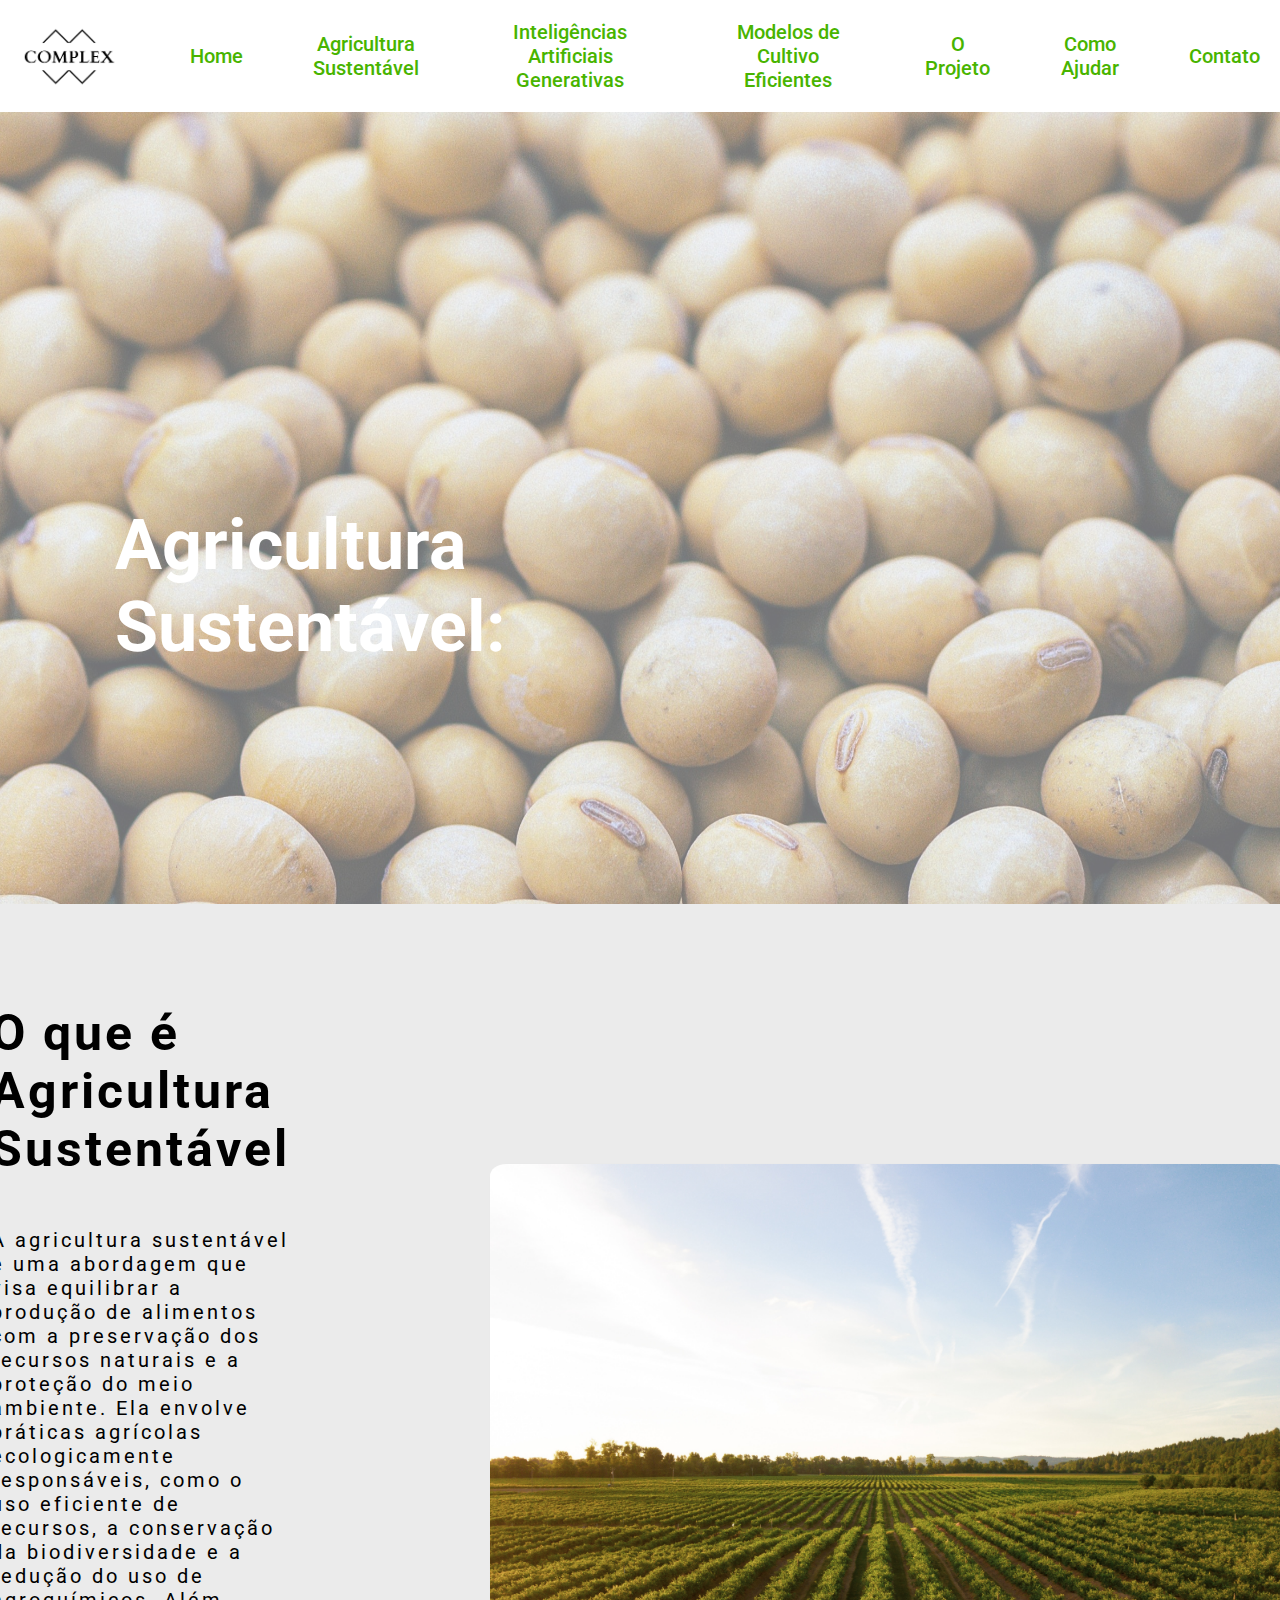
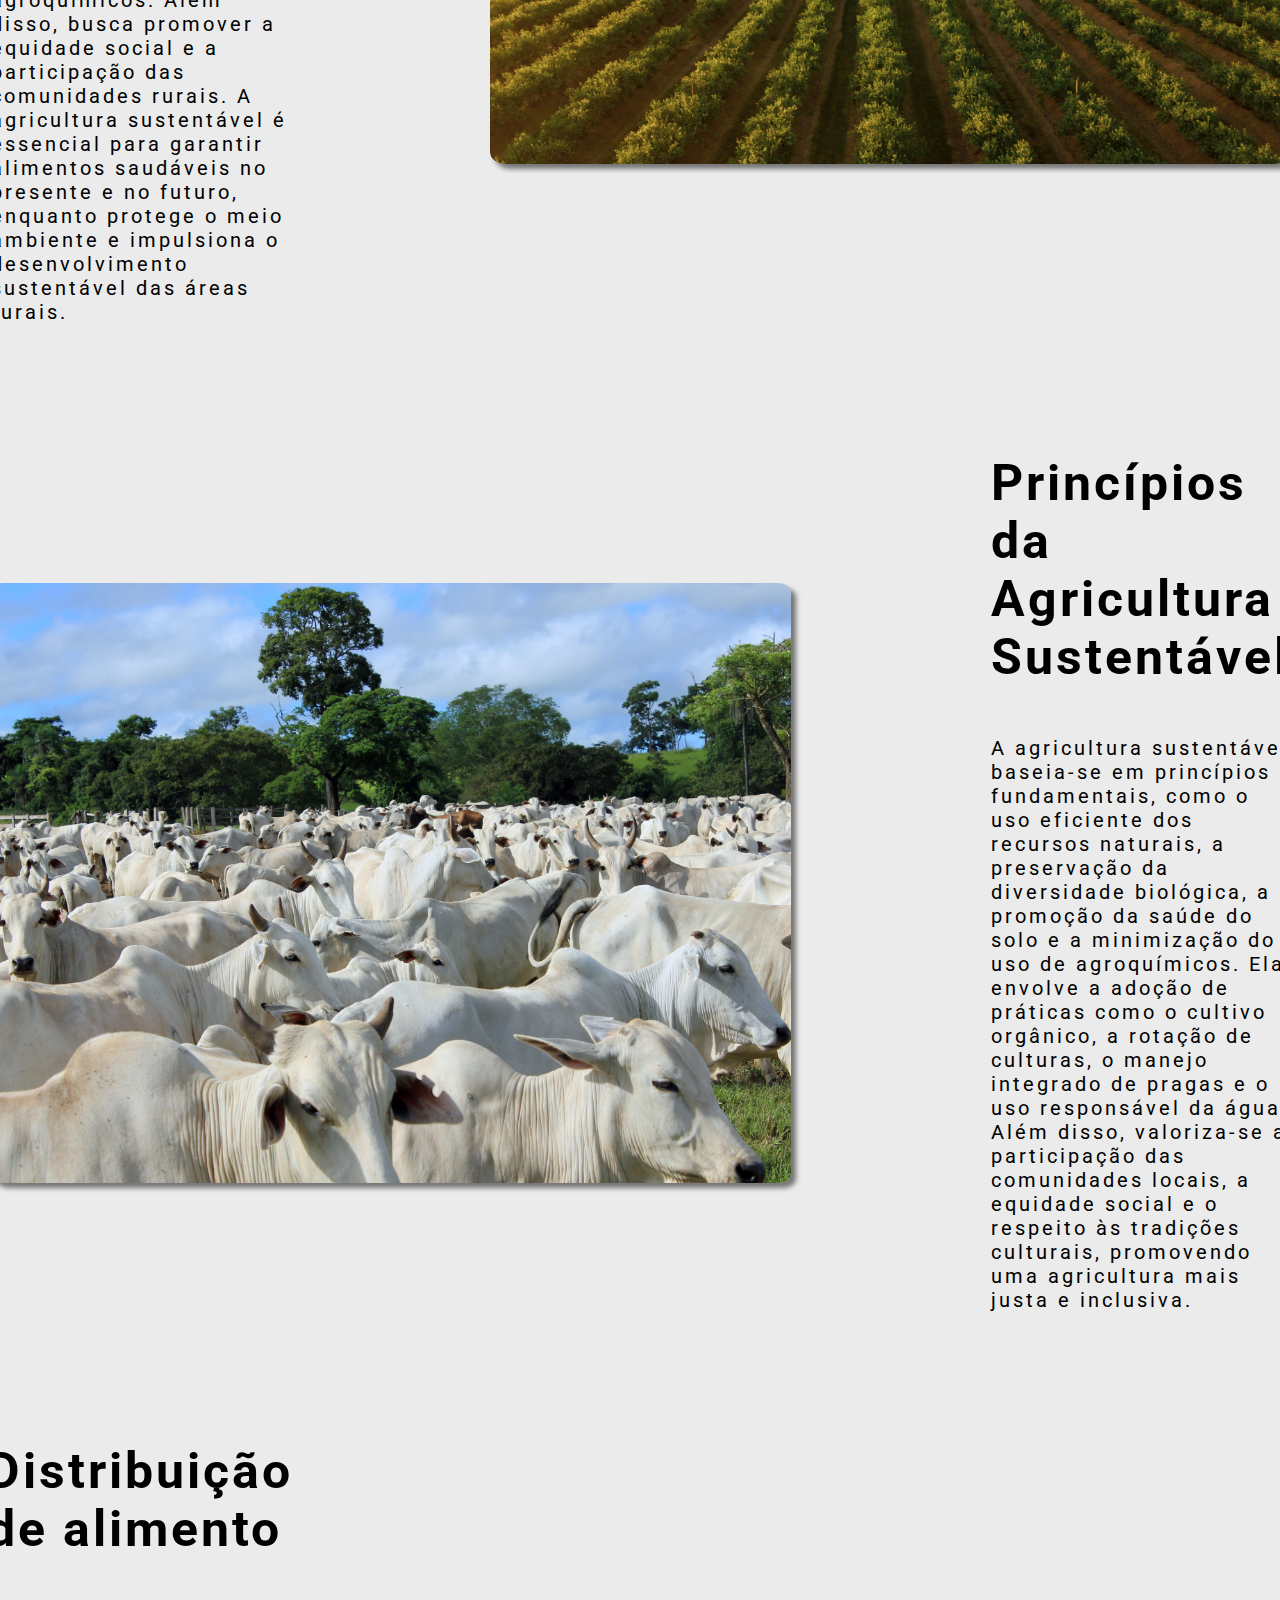
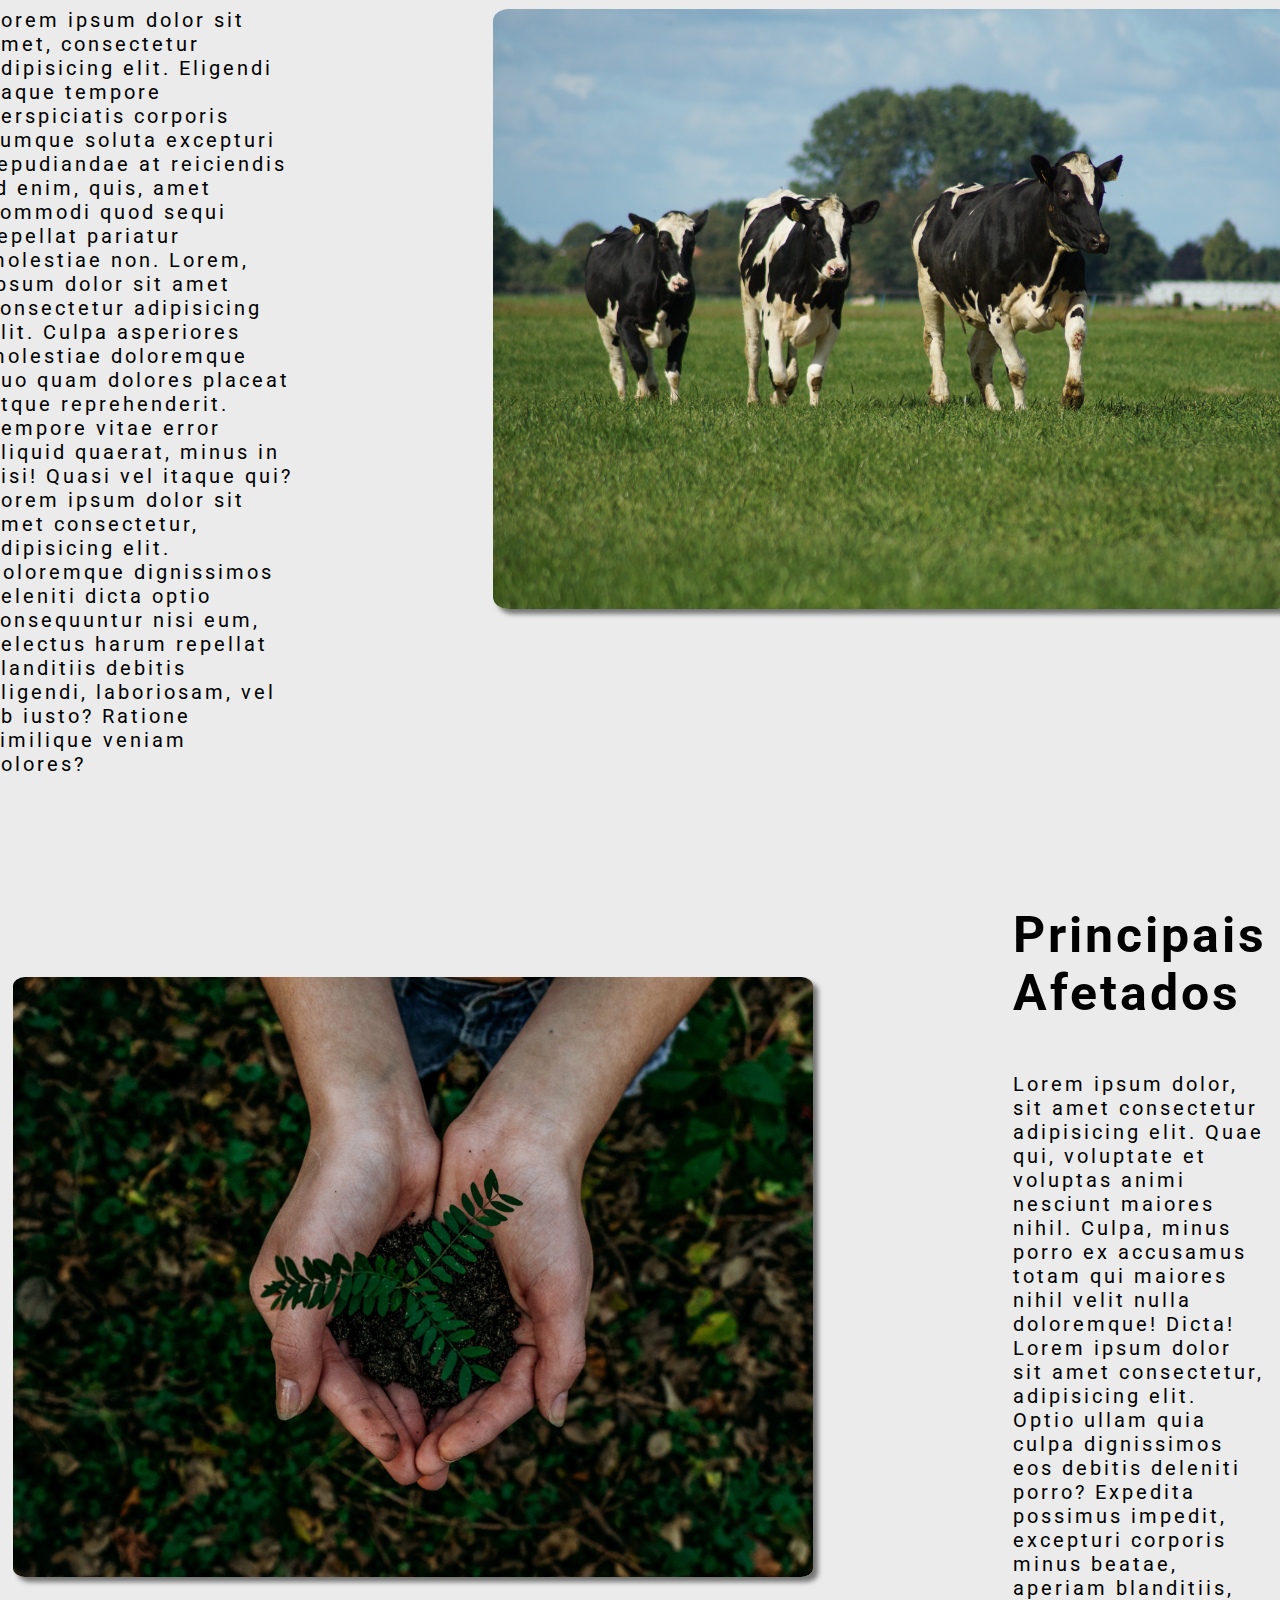
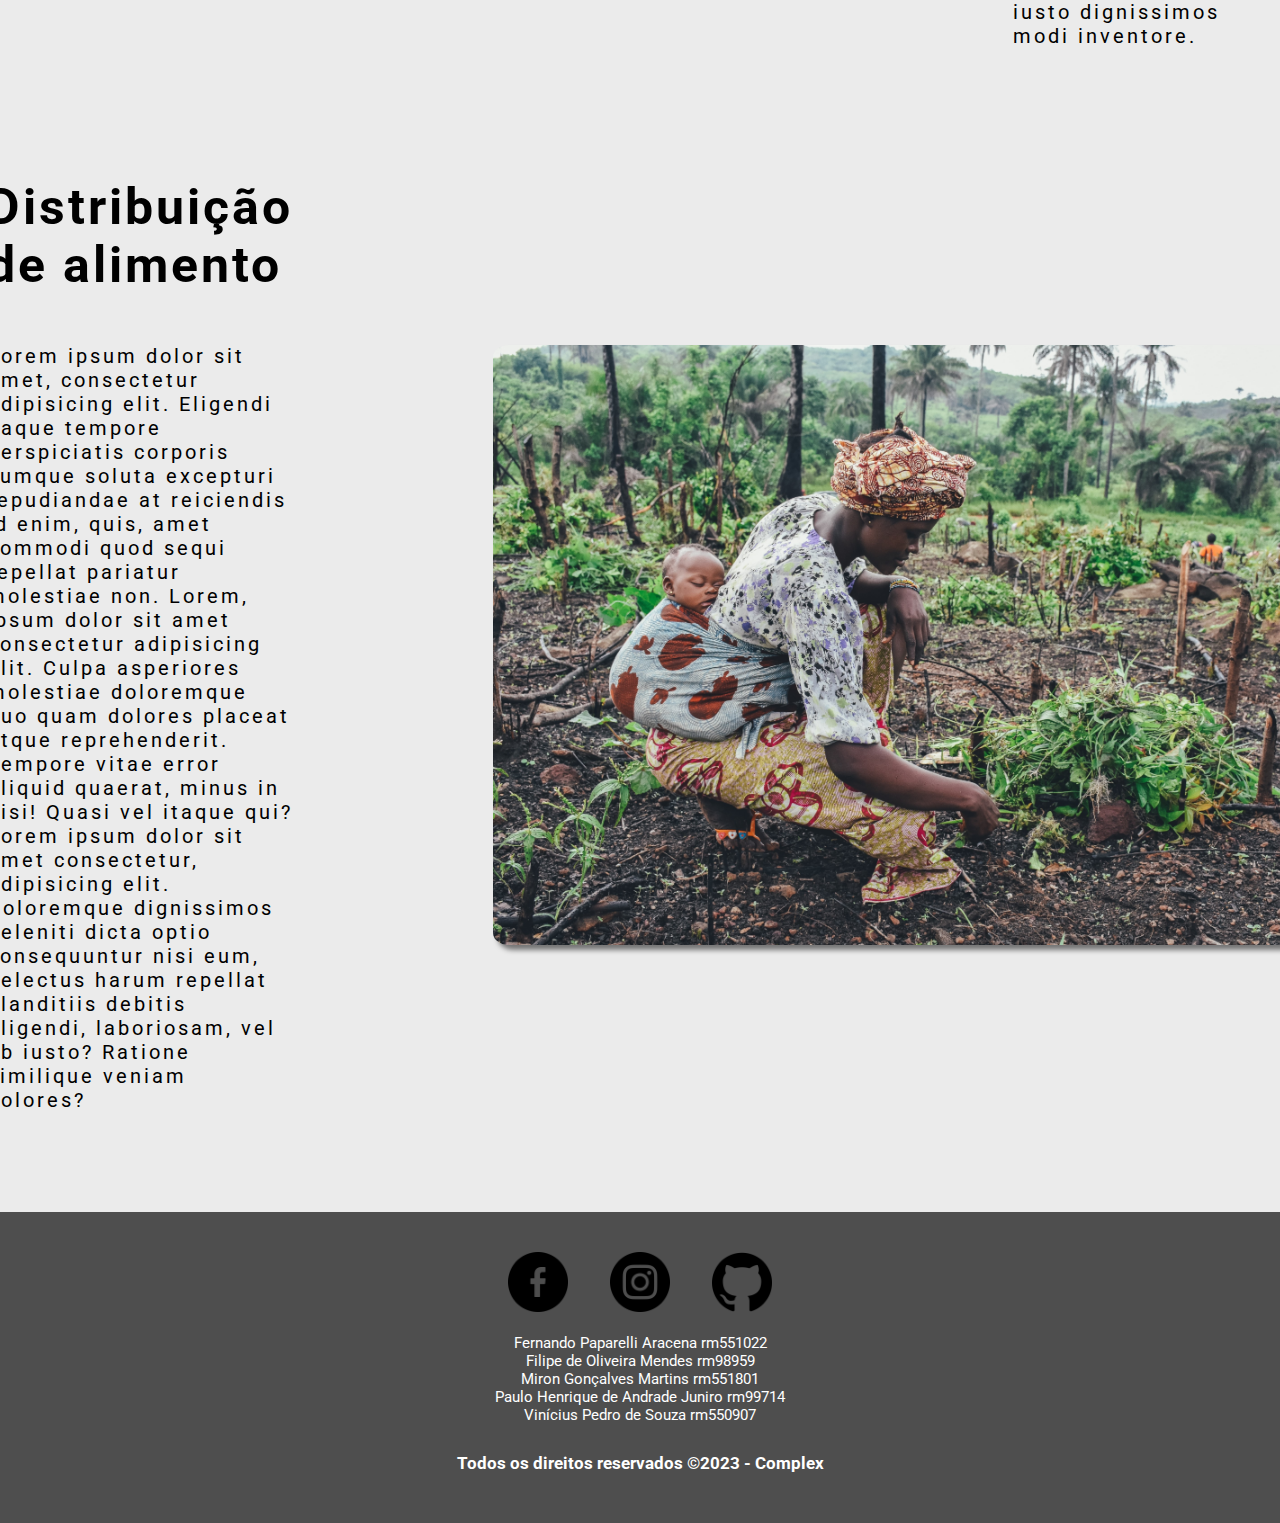
==== pages/agricultura.html @ a29d90ac "adicionado p principios de agri sustentavel" ====
<!DOCTYPE html>
<html lang="pt-br">
<head>
    <meta charset="UTF-8">
    <meta http-equiv="X-UA-Compatible" content="IE=edge">
    <meta name="viewport" content="width=device-width, initial-scale=1.0">
    <title>Agricultura Sustentável</title>
    <link rel="stylesheet" href="../css/style.css">
</head>
<body>
    <header class="cabecalho">
        <nav>
            <a href="../index.html"><img src="../img/logo-complex.png" alt="Logo da empresa Complex"></a>
            <a href="../index.html">Home</a>
            <a href="./agricultura.html">Agricultura Sustentável</a>
            <a href="./ai.html">Inteligências Artificiais Generativas</a>
            <a href="./cultivo.html">Modelos de Cultivo Eficientes</a>
            <a href="./projeto.html">O Projeto</a>
            <a href="./ajude.html">Como Ajudar</a>
            <a href="./contato.html">Contato</a>
        </nav>
    </header>
    <main class="conteudo-princial">
        <section class="conteudo-primario">   
            <div class="conteudo-primario-div">
                <div class="capa">      
                    <img src="../img/soy2-capa.jpg" alt="">
                </div> 
                <h1>Agricultura Sustentável:</h1>
            </div>
        </section>
        <section class="conteudo-esquerdo">
            <div class="conteudo-esquerdo-div">
                <h2>O que é Agricultura Sustentável</h2>
                <p>A agricultura sustentável é uma abordagem que visa equilibrar a produção de alimentos com a preservação dos recursos naturais e a proteção do meio ambiente. Ela envolve práticas agrícolas ecologicamente responsáveis, como o uso eficiente de recursos, a conservação da biodiversidade e a redução do uso de agroquímicos. Além disso, busca promover a equidade social e a participação das comunidades rurais. A agricultura sustentável é essencial para garantir alimentos saudáveis no presente e no futuro, enquanto protege o meio ambiente e impulsiona o desenvolvimento sustentável das áreas rurais.</p>
            </div>
            <img src="../img/farm1.jpg" alt="">
        </section>
        <section class="conteudo-direito">
            <img src="../img/cattle.jpg" alt="">
            <div class="conteudo-direito-div">
                <h2>Princípios da Agricultura Sustentável</h2>
                <p>A agricultura sustentável baseia-se em princípios fundamentais, como o uso eficiente dos recursos naturais, a preservação da diversidade biológica, a promoção da saúde do solo e a minimização do uso de agroquímicos. Ela envolve a adoção de práticas como o cultivo orgânico, a rotação de culturas, o manejo integrado de pragas e o uso responsável da água. Além disso, valoriza-se a participação das comunidades locais, a equidade social e o respeito às tradições culturais, promovendo uma agricultura mais justa e inclusiva.</p>
            </div>
        </section>
        <section class="conteudo-esquerdo">
            <div class="conteudo-esquerdo-div">
                <h2>Distribuição de alimento</h2>
                <p>Lorem ipsum dolor sit amet, consectetur adipisicing elit. Eligendi eaque tempore perspiciatis corporis cumque soluta excepturi repudiandae at reiciendis id enim, quis, amet commodi quod sequi repellat pariatur molestiae non. Lorem, ipsum dolor sit amet consectetur adipisicing elit. Culpa asperiores molestiae doloremque quo quam dolores placeat atque reprehenderit. Tempore vitae error aliquid quaerat, minus in nisi! Quasi vel itaque qui? Lorem ipsum dolor sit amet consectetur, adipisicing elit. Doloremque dignissimos deleniti dicta optio consequuntur nisi eum, delectus harum repellat blanditiis debitis eligendi, laboriosam, vel ab iusto? Ratione similique veniam dolores?</p>
            </div>
            <img src="../img/cow.jpg" alt="">
        </section>
        <section class="conteudo-direito">
            <img src="../img/sustainability.jpg" alt="">
            <div class="conteudo-direito-div">
                <h2>Principais Afetados</h2>
                <p>Lorem ipsum dolor, sit amet consectetur adipisicing elit. Quae qui, voluptate et voluptas animi nesciunt maiores nihil. Culpa, minus porro ex accusamus totam qui maiores nihil velit nulla doloremque! Dicta! Lorem ipsum dolor sit amet consectetur, adipisicing elit. Optio ullam quia culpa dignissimos eos debitis deleniti porro? Expedita possimus impedit, excepturi corporis minus beatae, aperiam blanditiis, iusto dignissimos modi inventore.</p>
            </div>
        </section>
        <section class="conteudo-esquerdo">
            <div class="conteudo-esquerdo-div">
                <h2>Distribuição de alimento</h2>
                <p>Lorem ipsum dolor sit amet, consectetur adipisicing elit. Eligendi eaque tempore perspiciatis corporis cumque soluta excepturi repudiandae at reiciendis id enim, quis, amet commodi quod sequi repellat pariatur molestiae non. Lorem, ipsum dolor sit amet consectetur adipisicing elit. Culpa asperiores molestiae doloremque quo quam dolores placeat atque reprehenderit. Tempore vitae error aliquid quaerat, minus in nisi! Quasi vel itaque qui? Lorem ipsum dolor sit amet consectetur, adipisicing elit. Doloremque dignissimos deleniti dicta optio consequuntur nisi eum, delectus harum repellat blanditiis debitis eligendi, laboriosam, vel ab iusto? Ratione similique veniam dolores?</p>
            </div>
            <img src="../img/womanplanting.jpg" alt="">
        </section>
    </main>
    <footer class="rodape">
        <section class="conteudo-rodape">
            <div class="social-media-logos">
                <nav class="social-media-nav">
                    <a href="https://www.facebook.com" target="_blank"><img src="../img/facebook.png" alt="Logo Facebook"></a>
                    <a href="https://www.instagram.com/complex.wrld/" target="_blank"><img src="../img/instagram.png" alt="Logo Instagra"></a>
                    <a href="https://github.com/filipeomendes/GlobalSolution" target="_blank"><img src="../img/github.png" alt="Logo Github"></a>
                </nav>
            </div>
            <div class="membros">
                <p>Fernando Paparelli Aracena rm551022</p>
                <p>Filipe de Oliveira Mendes rm98959</p>
                <p>Miron Gonçalves Martins rm551801</p>
                <p>Paulo Henrique de Andrade Juniro rm99714</p>
                <p>Vinícius Pedro de Souza rm550907</p>
            </div>   
        </section>
            <div class="copyright">
                <h2 class="h2-footer">Todos os direitos reservados ©2023 - Complex</h2>
            </div>
        </section>
    </footer>
</body>
</html>
---- css/style.css ----
@import url('https://fonts.googleapis.com/css2?family=Roboto&display=swap');
@import url(./header.css);

*{
    margin: 0;
    padding: 0;
    box-sizing: border-box;
    text-decoration: none;
}

html{
    font-size: 62.5%;
}

body{
    box-sizing: 100%;
    font-family: 'Roboto', sans-serif;
    background-color: #ebebeb;
}

.capa{
    display: flex;
    justify-content: center;
    align-items: center;
    margin-top: 10.4rem;
}

.capa img{
    object-fit: cover;
    opacity: 0.5;
    max-height: 800px;
    min-height: 800px;
    object-fit: cover;
}

.conteudo-primario h1{
    display: flex;
    font-size: 7rem;
    position: absolute;
    height: auto;
    top: 50%;
    left: 50%;
    transform: translate(-82%, 0%);
    color: #fff;
    justify-content: center;
}

.conteudo-primario{
    position: relative;
}

.conteudo-esquerdo{
    display: flex;
    flex-direction: row;
    justify-content: center;
    margin-top: 10rem;
    margin-bottom: 10rem;
    gap: 20rem;
    align-items: center;
    padding: 0rem 15rem 0rem 15rem;
    letter-spacing: 3px;
}

.conteudo-esquerdo-div h2{
    font-size: 5rem;
    font-weight: 700;
    margin-bottom: 5rem;
}

.conteudo-esquerdo-div p{
    font-size: 2rem;
    max-width: 150rem;
}

.conteudo-esquerdo img{
    max-width: 80rem;
    border-radius: 2%;
    box-shadow: 5px 5px 5px rgba(0, 0, 0, 0.5);
}

.conteudo-direito{
    display: flex;
    flex-direction: row;
    justify-content: center;
    margin-top: 5rem;
    margin-bottom: 5rem;
    gap: 20rem;
    align-items: center;
    padding: 3rem 15rem 3rem 15rem;
    letter-spacing: 3px;
}

.conteudo-direito-div p{
    font-size: 2rem;
    max-width: 150rem;
}

.conteudo-direito-div h2{
    font-size: 5rem;
    font-weight: 700;
    margin-bottom: 5rem;
}

.conteudo-direito img{
    max-width: 80rem;
    border-radius: 1.5%;
    box-shadow: 5px 5px 5px rgba(0, 0, 0, 0.5);
}

footer{
    background-color: #4e4e4e;
    color: #fff;
    padding: 2rem;
    text-align: center;
}

.social-media-nav img{
    max-width: 10rem;
    padding: 2rem;
    margin-bottom: 0rem;
}

.membros{
    font-size: 1.5rem;
}

.copyright{
    padding-bottom: 3rem;
    margin-top: 3rem;
    font-size: 1.1rem;
}
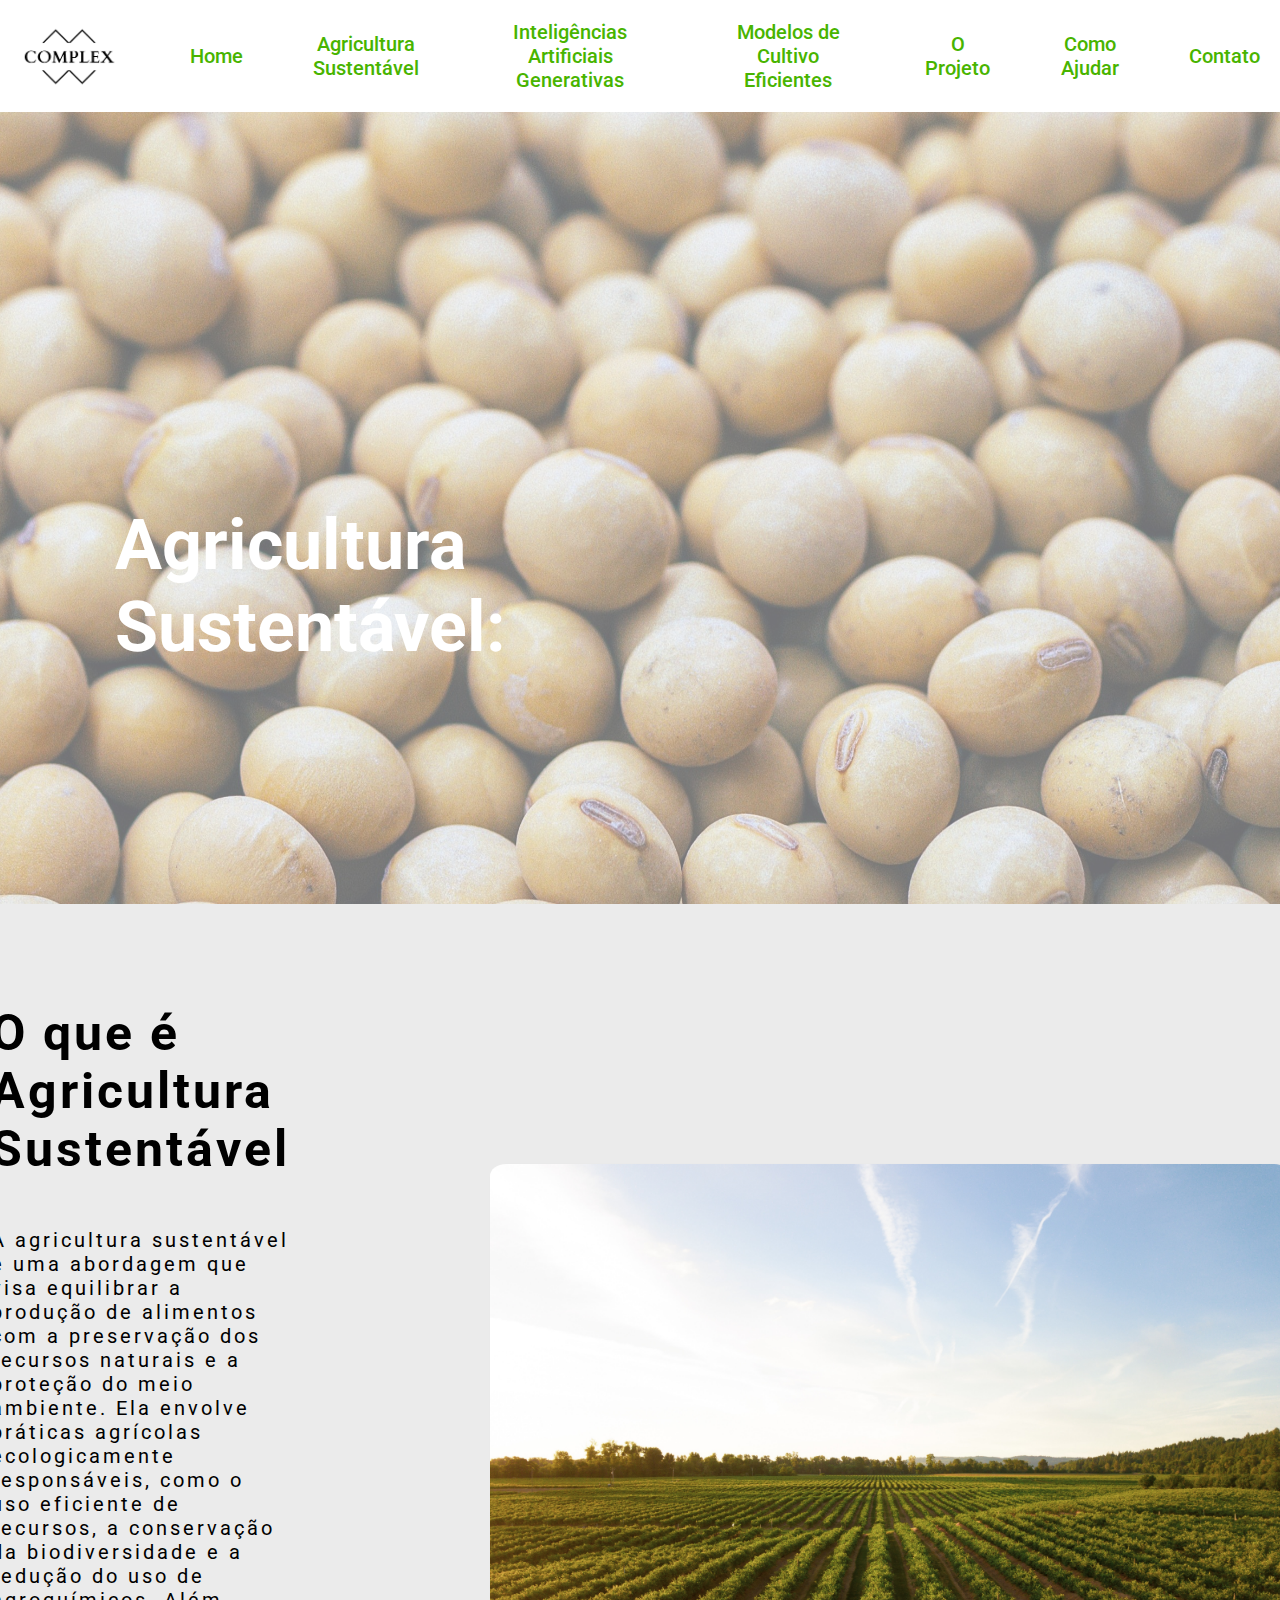
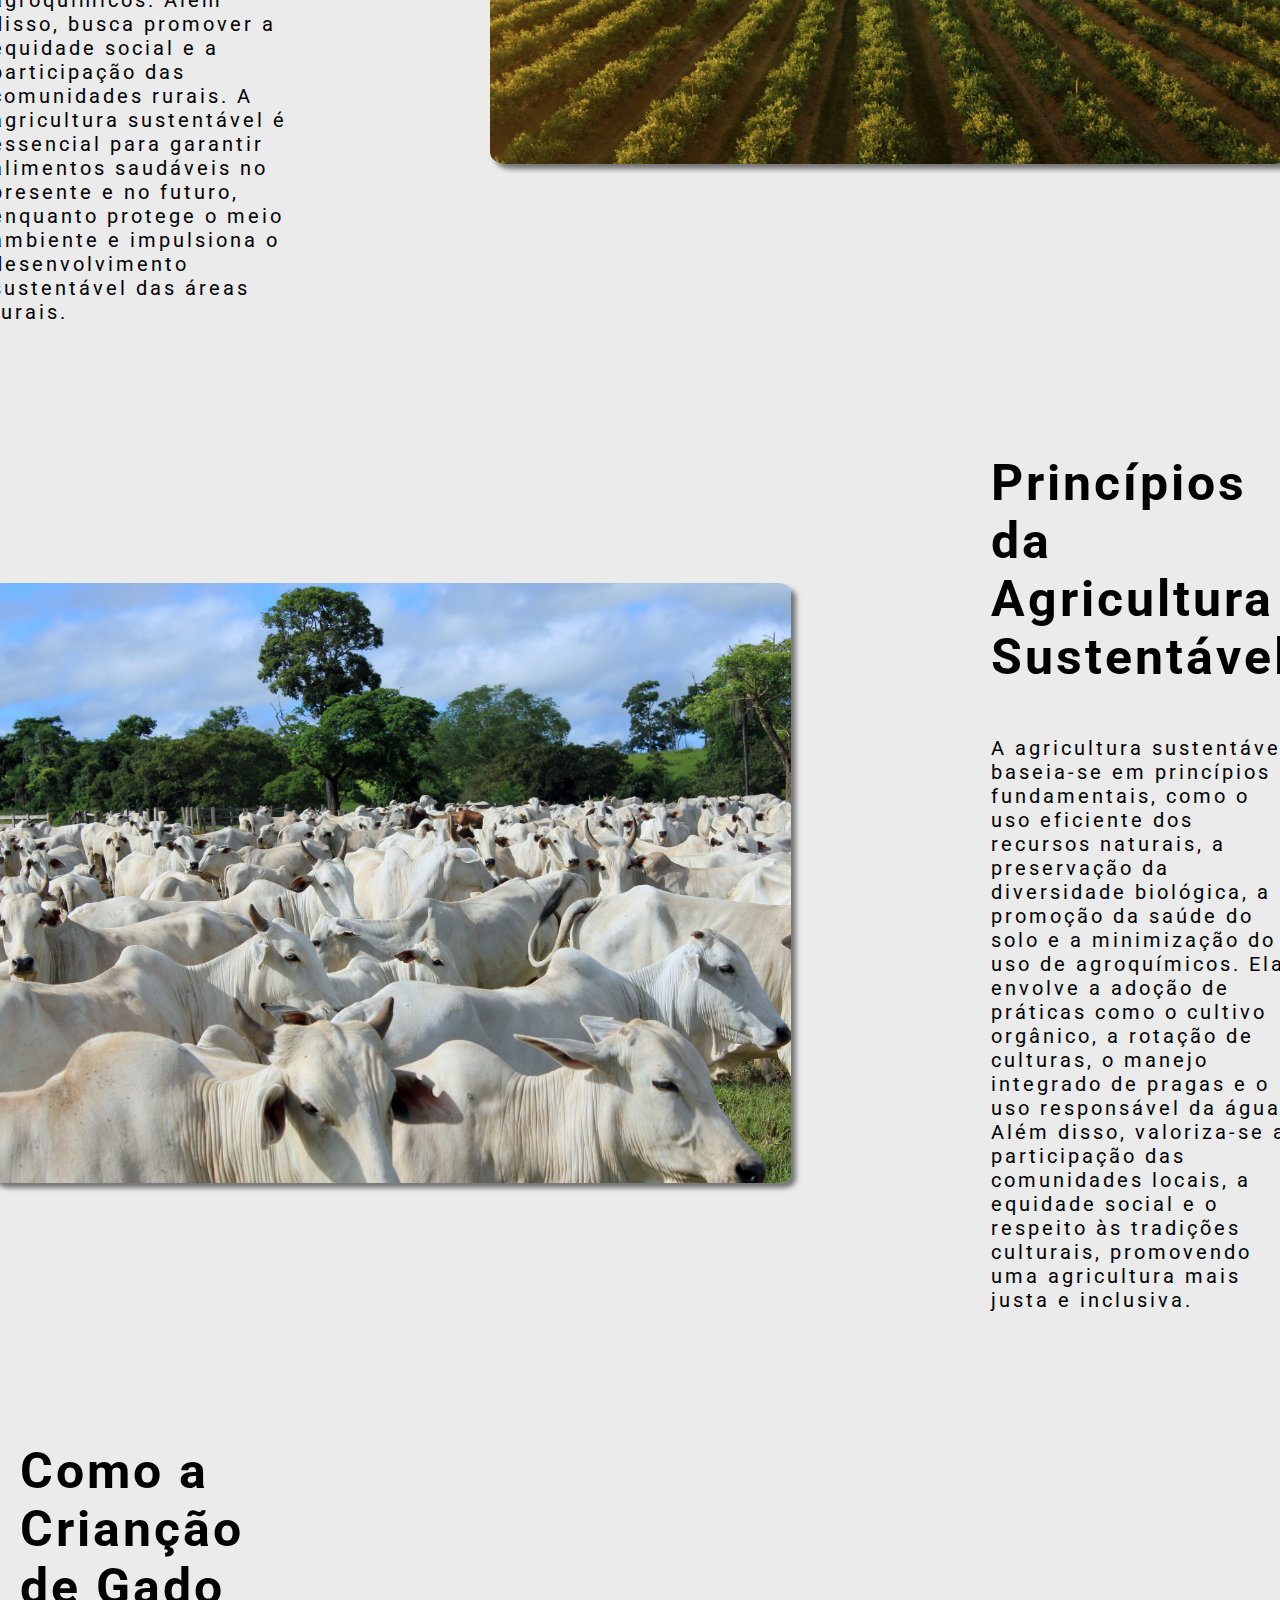
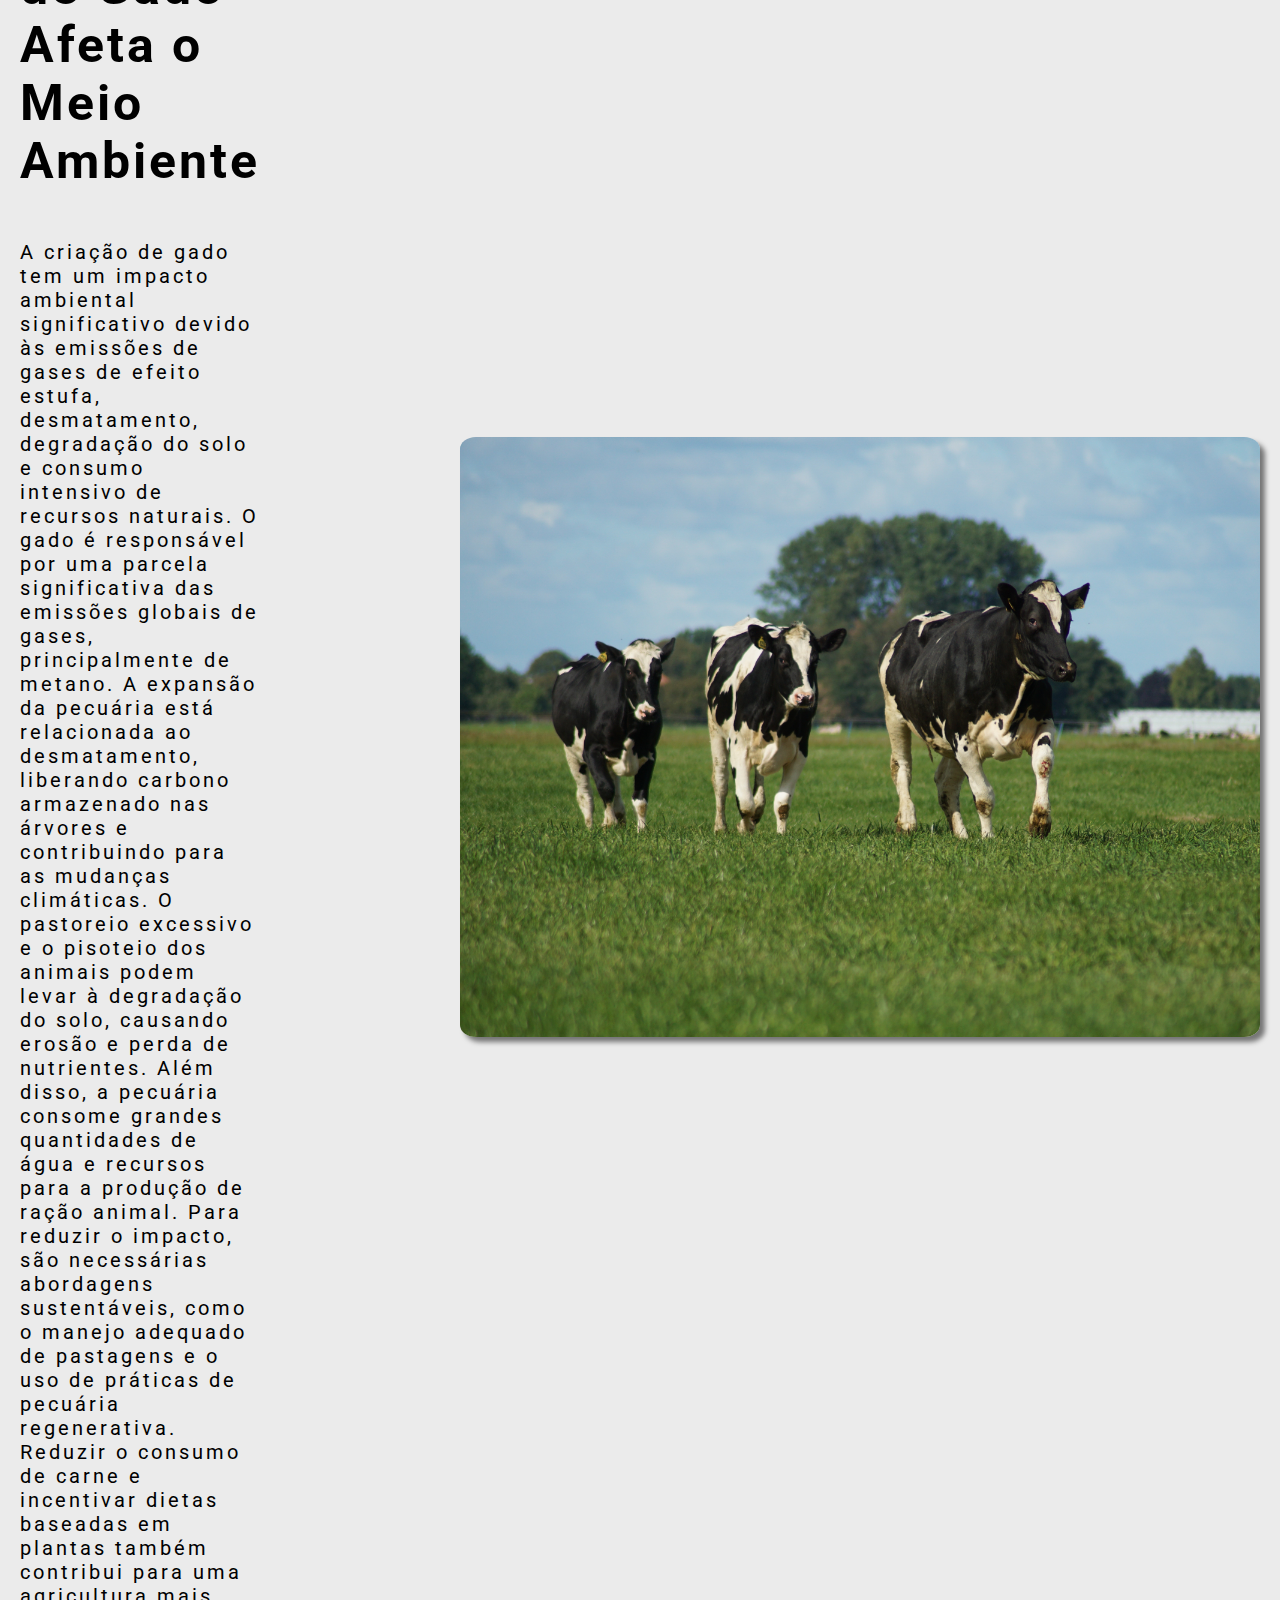
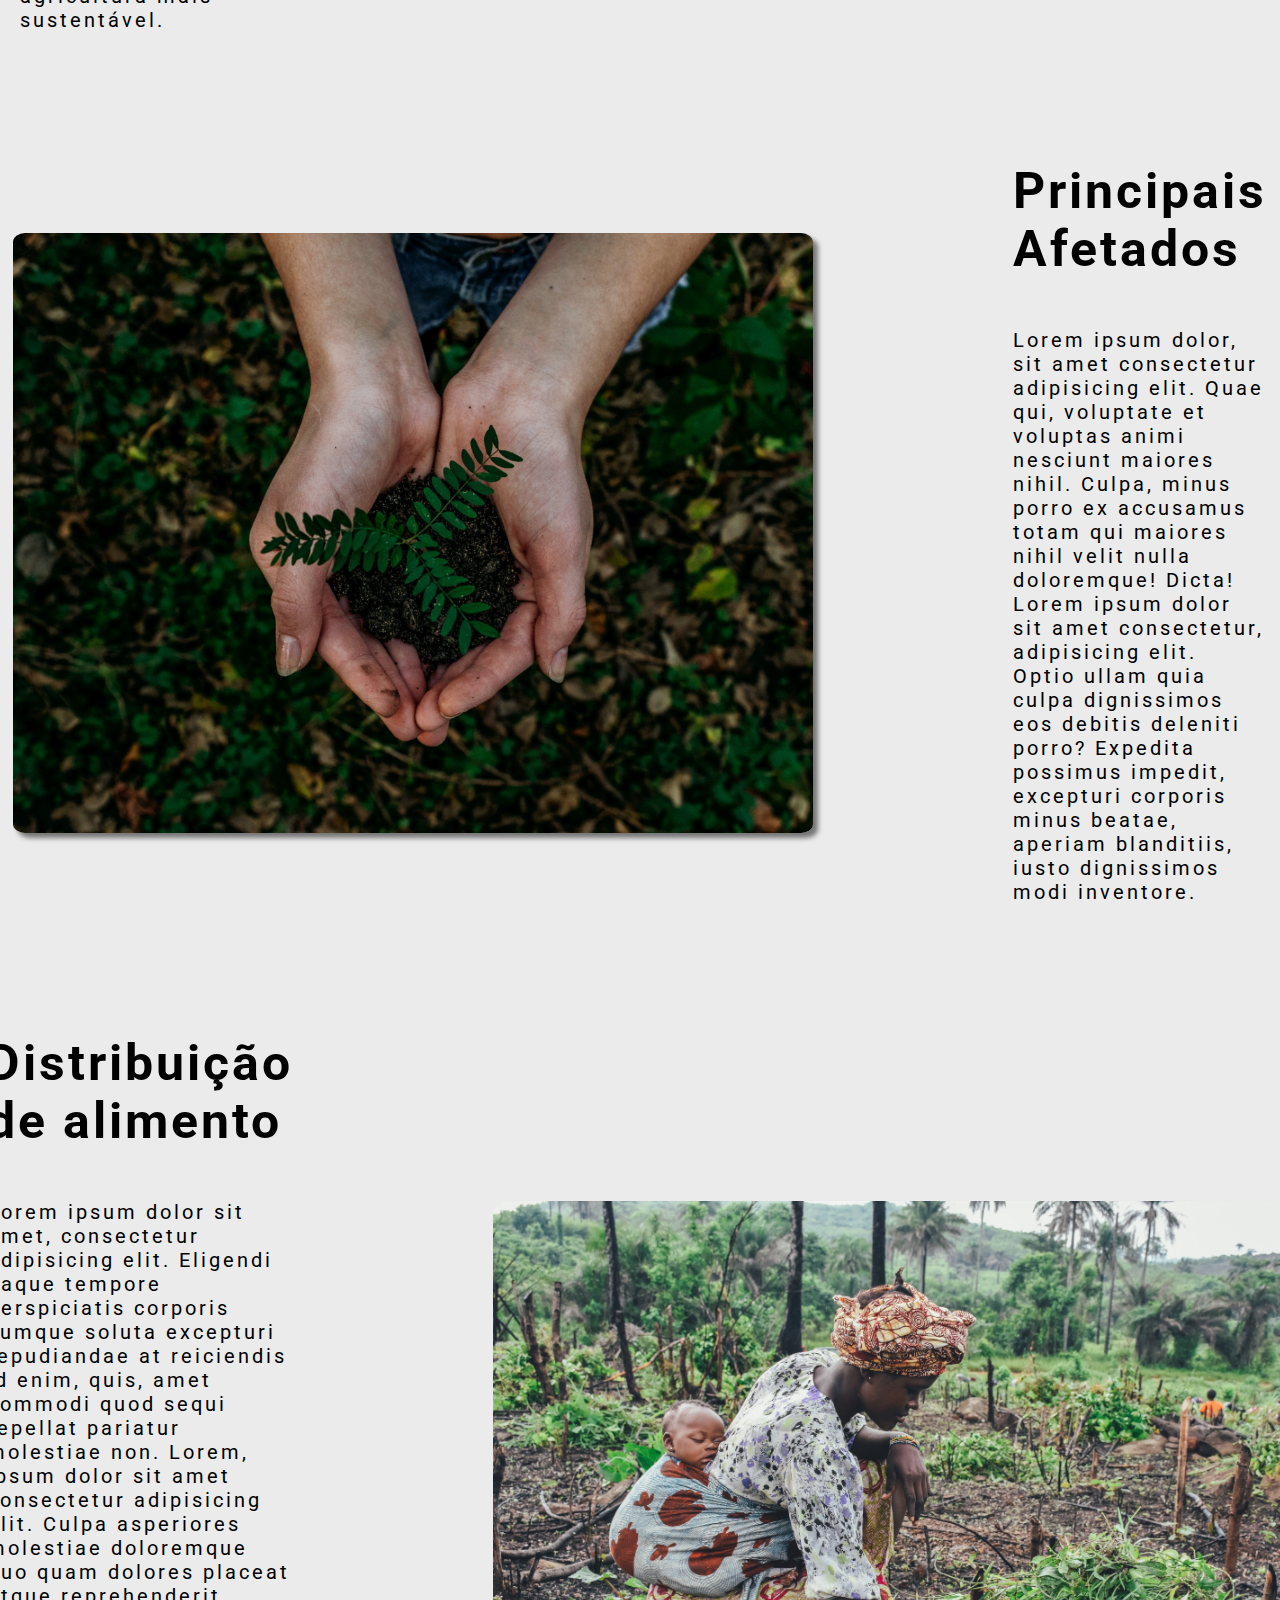
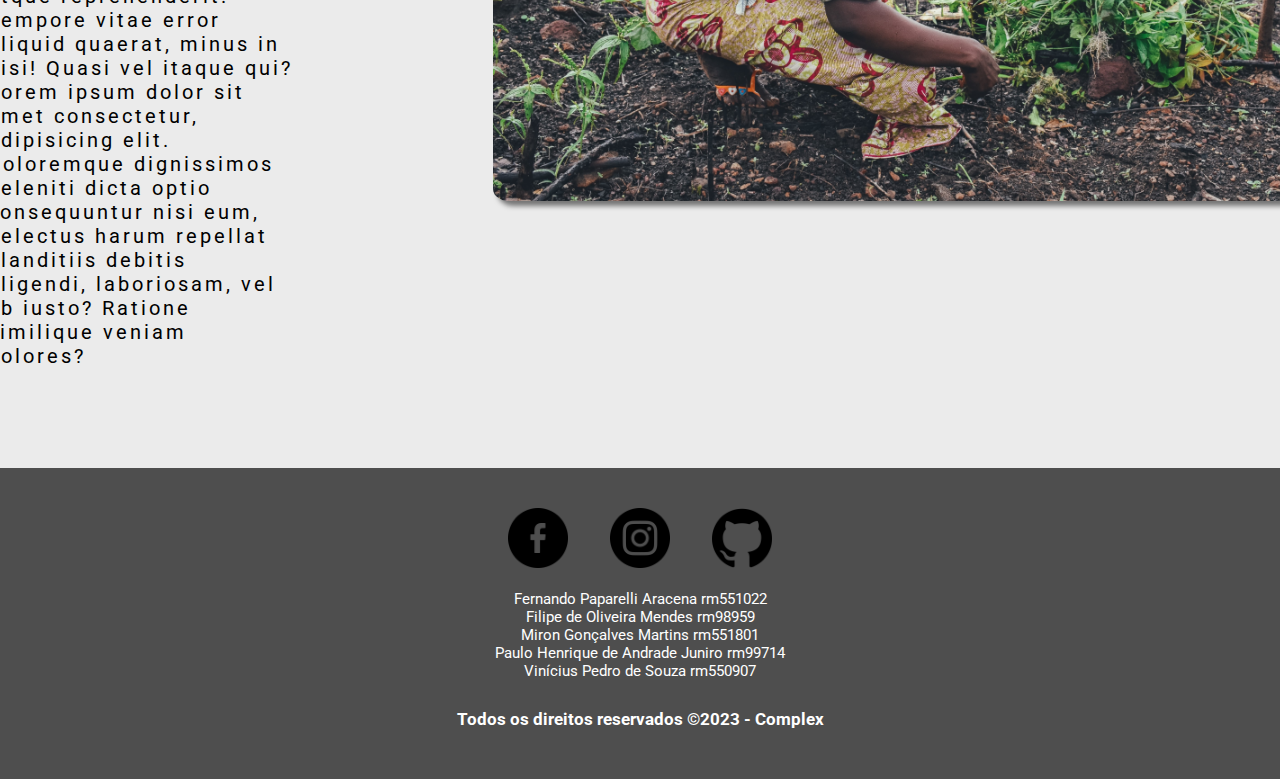
==== commit fd5a6c14: "adicionado p sobre criação de gado" ====
--- a/pages/agricultura.html
+++ b/pages/agricultura.html
@@ -45,8 +45,8 @@
         </section>
         <section class="conteudo-esquerdo">
             <div class="conteudo-esquerdo-div">
-                <h2>Distribuição de alimento</h2>
-                <p>Lorem ipsum dolor sit amet, consectetur adipisicing elit. Eligendi eaque tempore perspiciatis corporis cumque soluta excepturi repudiandae at reiciendis id enim, quis, amet commodi quod sequi repellat pariatur molestiae non. Lorem, ipsum dolor sit amet consectetur adipisicing elit. Culpa asperiores molestiae doloremque quo quam dolores placeat atque reprehenderit. Tempore vitae error aliquid quaerat, minus in nisi! Quasi vel itaque qui? Lorem ipsum dolor sit amet consectetur, adipisicing elit. Doloremque dignissimos deleniti dicta optio consequuntur nisi eum, delectus harum repellat blanditiis debitis eligendi, laboriosam, vel ab iusto? Ratione similique veniam dolores?</p>
+                <h2>Como a Crianção de Gado Afeta o Meio Ambiente</h2>
+                <p>A criação de gado tem um impacto ambiental significativo devido às emissões de gases de efeito estufa, desmatamento, degradação do solo e consumo intensivo de recursos naturais. O gado é responsável por uma parcela significativa das emissões globais de gases, principalmente de metano. A expansão da pecuária está relacionada ao desmatamento, liberando carbono armazenado nas árvores e contribuindo para as mudanças climáticas. O pastoreio excessivo e o pisoteio dos animais podem levar à degradação do solo, causando erosão e perda de nutrientes. Além disso, a pecuária consome grandes quantidades de água e recursos para a produção de ração animal. Para reduzir o impacto, são necessárias abordagens sustentáveis, como o manejo adequado de pastagens e o uso de práticas de pecuária regenerativa. Reduzir o consumo de carne e incentivar dietas baseadas em plantas também contribui para uma agricultura mais sustentável.</p>
             </div>
             <img src="../img/cow.jpg" alt="">
         </section>
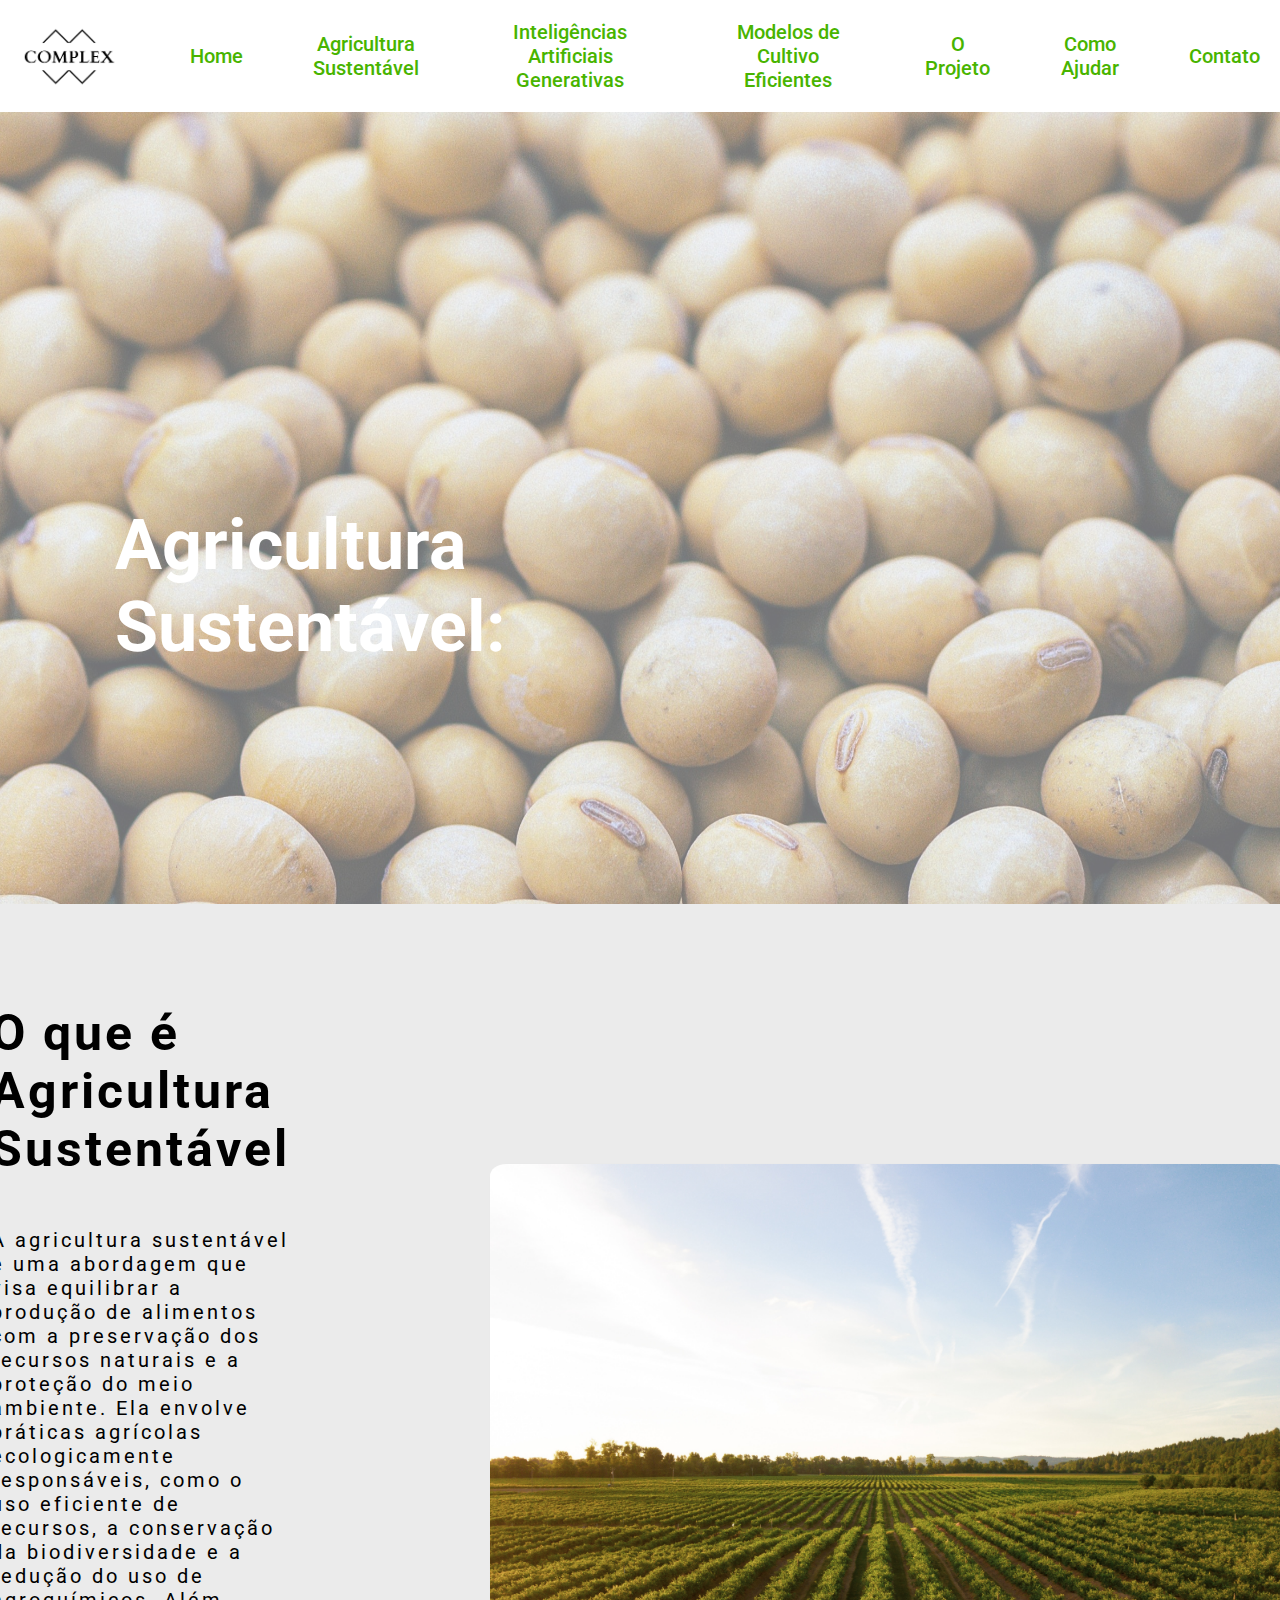
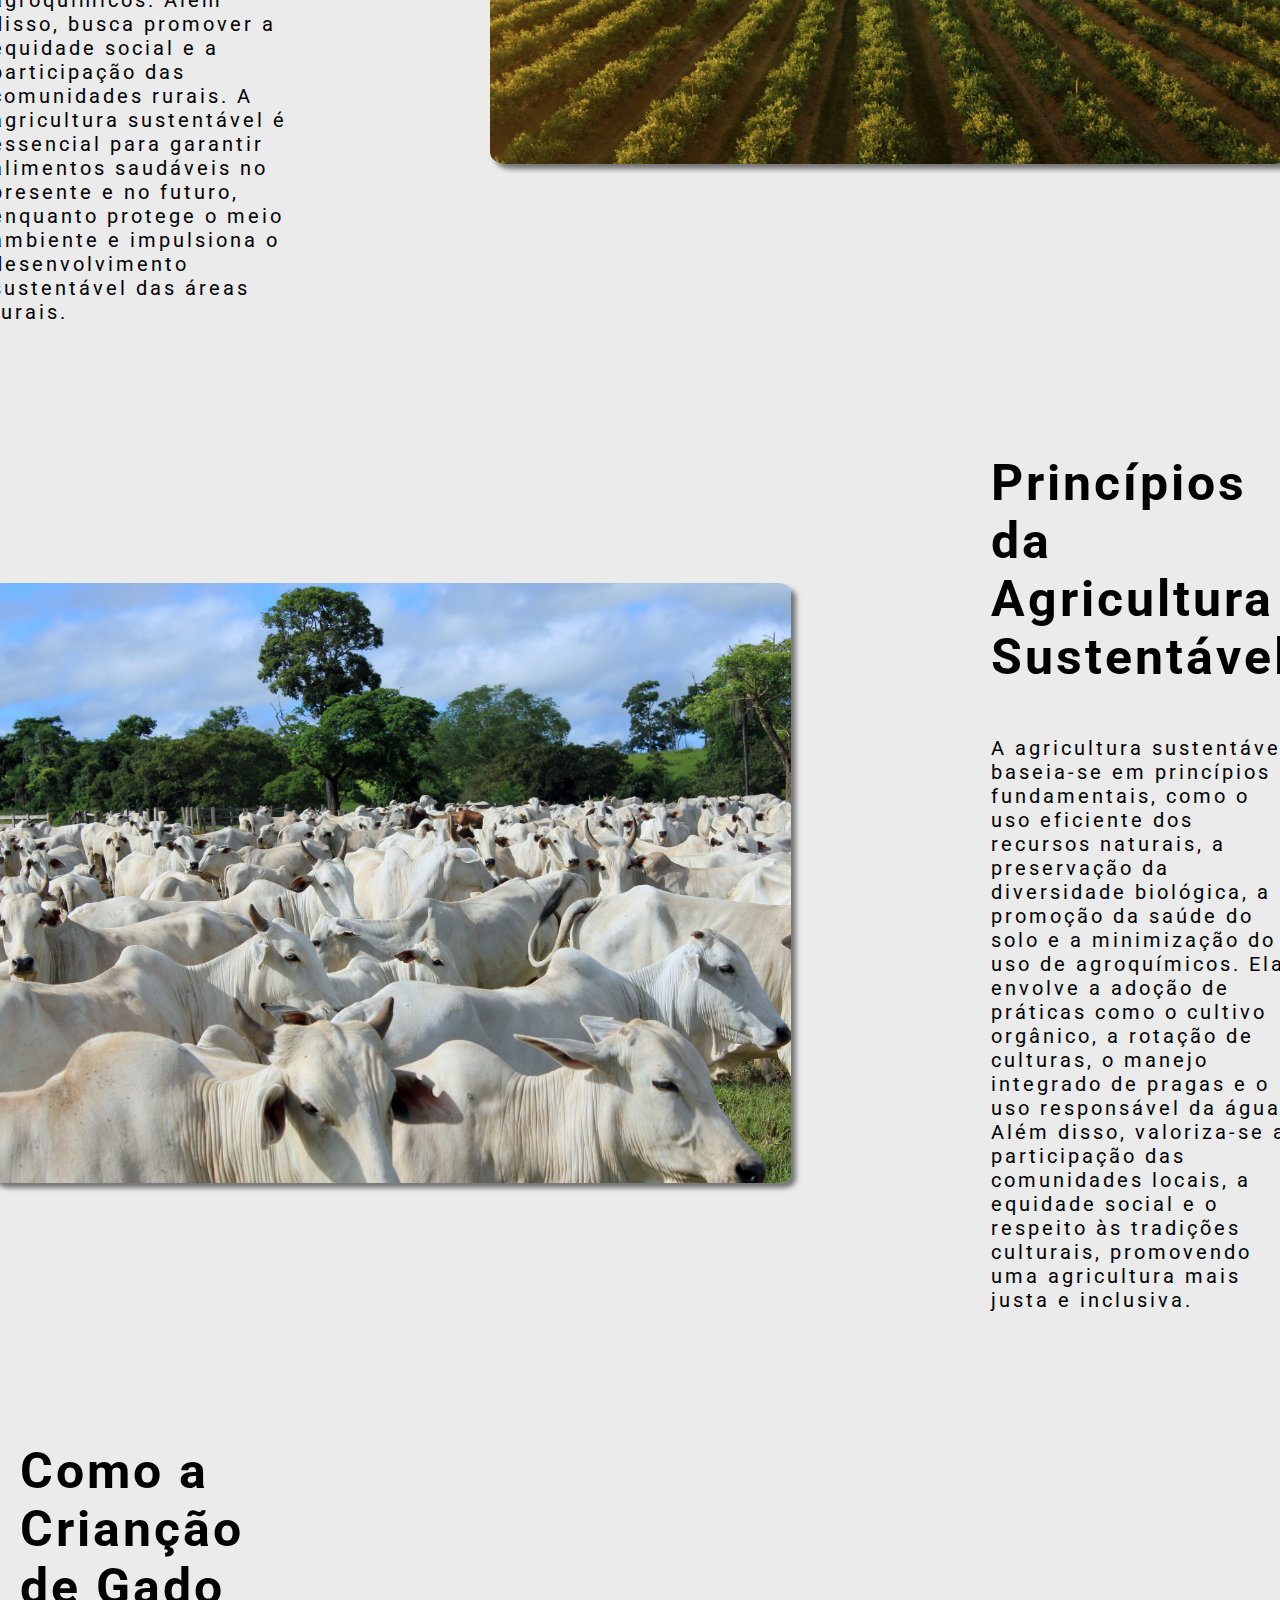
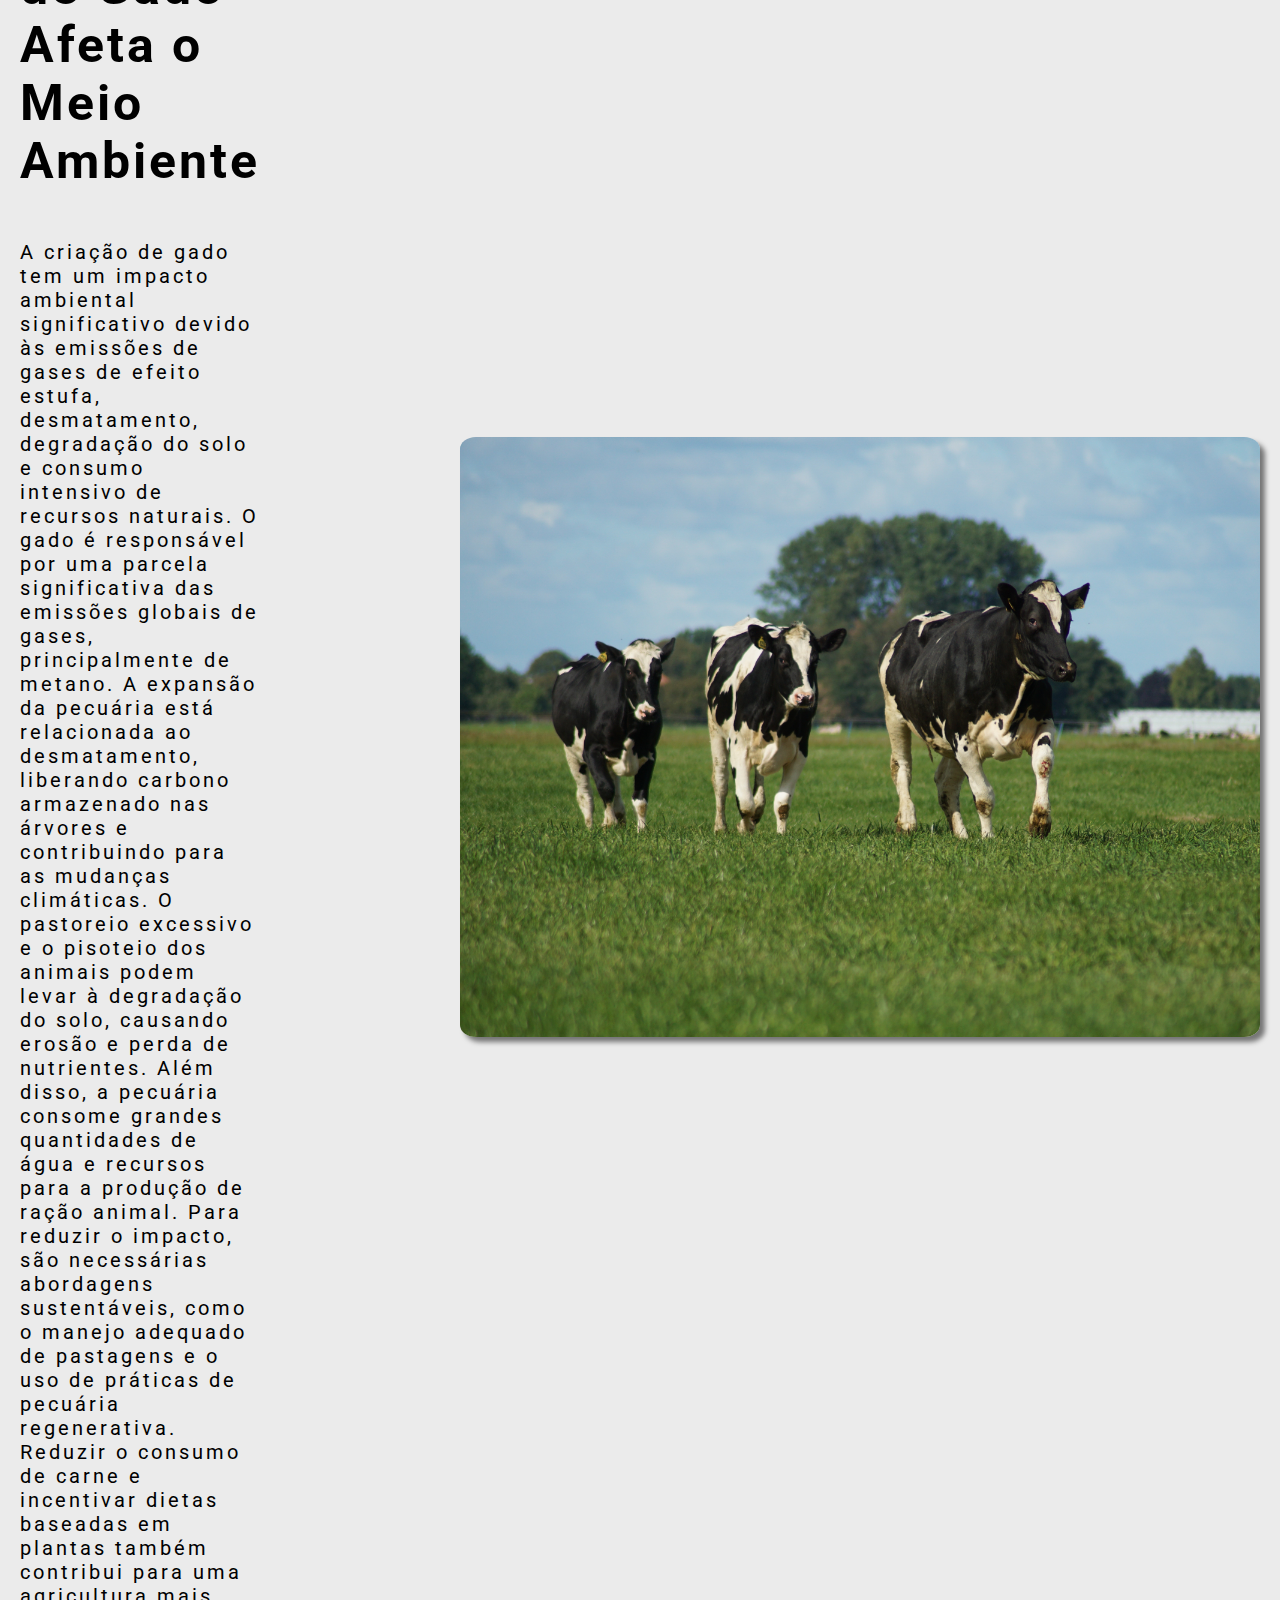
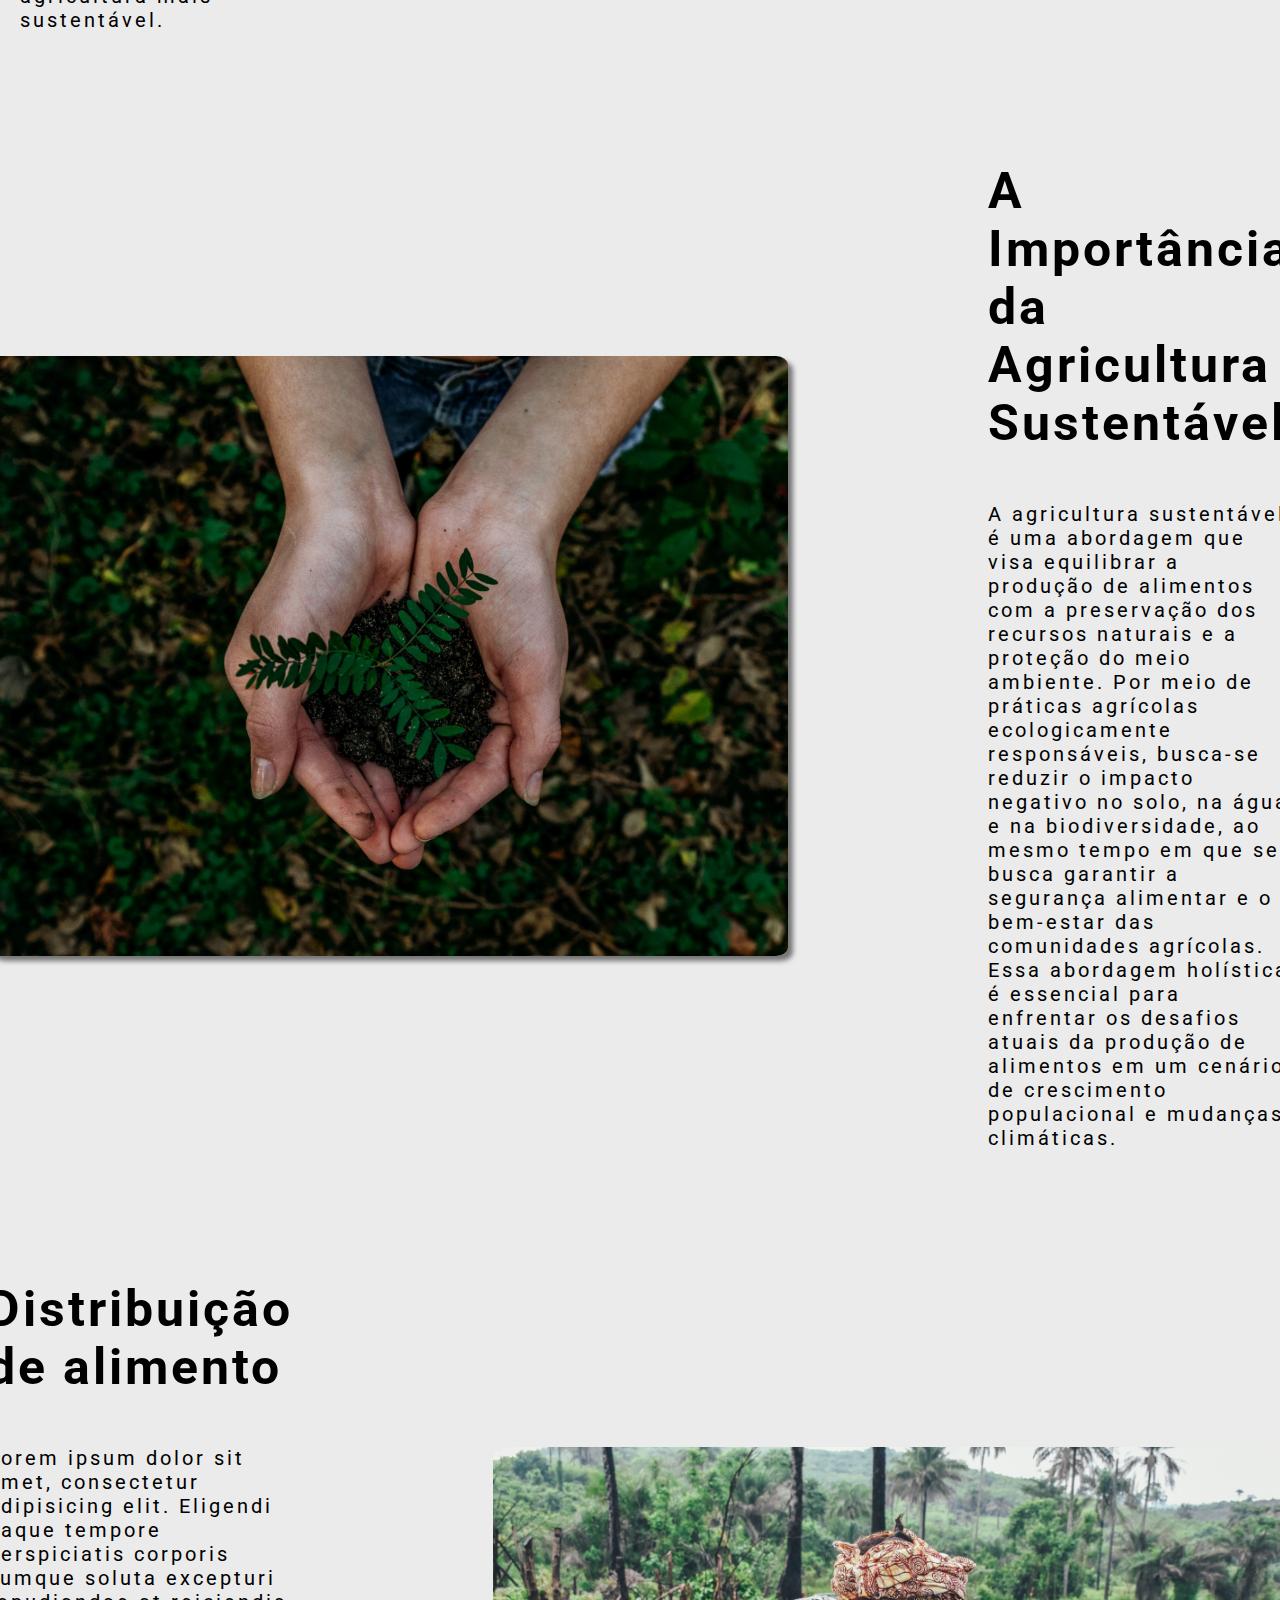
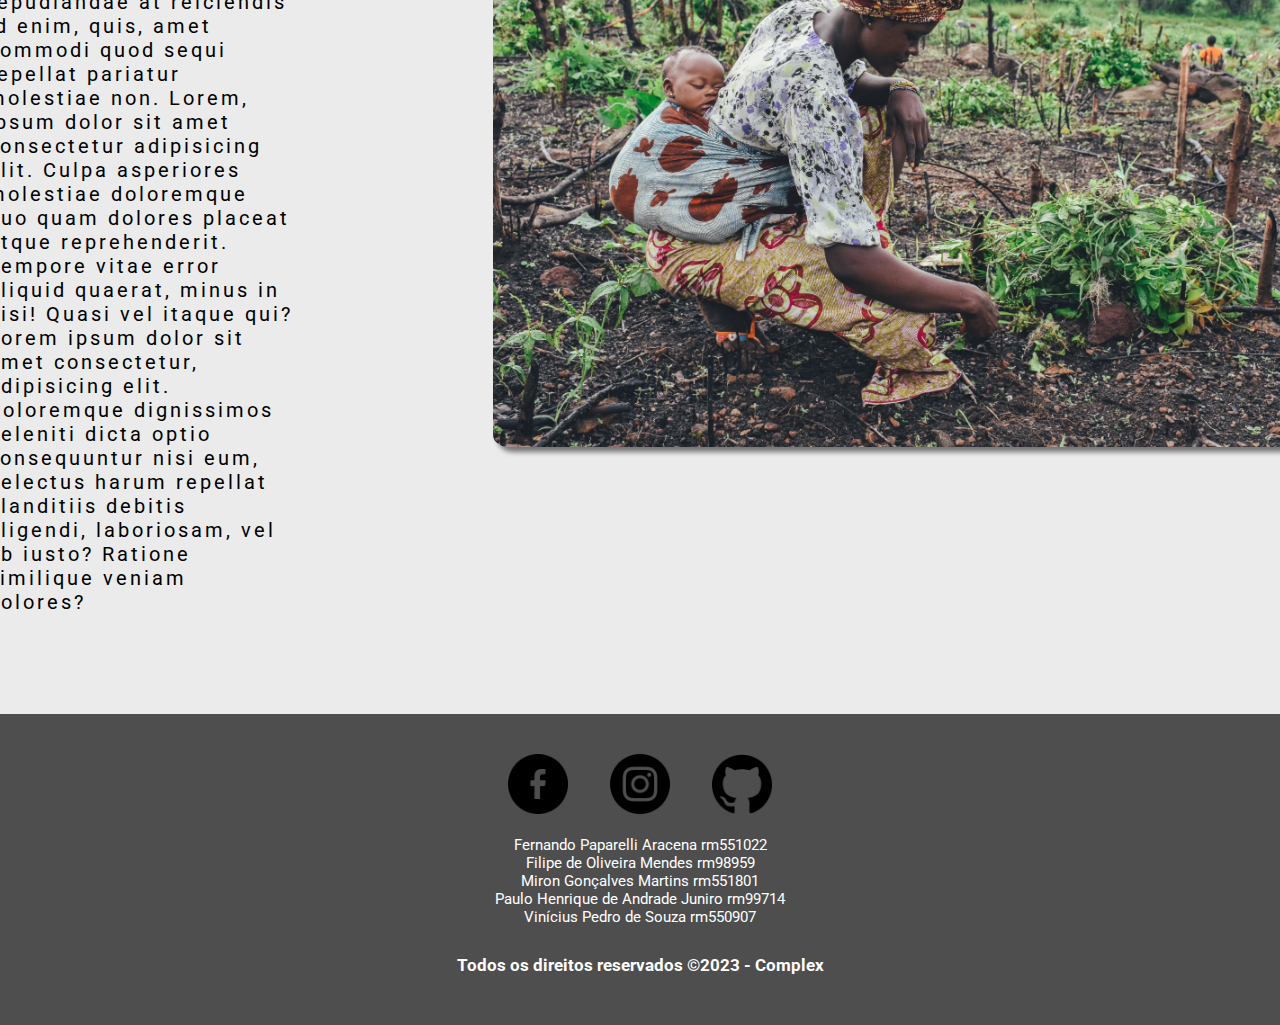
==== commit 1357de23: "adicionado p sobre importancia da agri susti" ====
--- a/pages/agricultura.html
+++ b/pages/agricultura.html
@@ -53,8 +53,8 @@
         <section class="conteudo-direito">
             <img src="../img/sustainability.jpg" alt="">
             <div class="conteudo-direito-div">
-                <h2>Principais Afetados</h2>
-                <p>Lorem ipsum dolor, sit amet consectetur adipisicing elit. Quae qui, voluptate et voluptas animi nesciunt maiores nihil. Culpa, minus porro ex accusamus totam qui maiores nihil velit nulla doloremque! Dicta! Lorem ipsum dolor sit amet consectetur, adipisicing elit. Optio ullam quia culpa dignissimos eos debitis deleniti porro? Expedita possimus impedit, excepturi corporis minus beatae, aperiam blanditiis, iusto dignissimos modi inventore.</p>
+                <h2>A Importância da Agricultura Sustentável</h2>
+                <p>A agricultura sustentável é uma abordagem que visa equilibrar a produção de alimentos com a preservação dos recursos naturais e a proteção do meio ambiente. Por meio de práticas agrícolas ecologicamente responsáveis, busca-se reduzir o impacto negativo no solo, na água e na biodiversidade, ao mesmo tempo em que se busca garantir a segurança alimentar e o bem-estar das comunidades agrícolas. Essa abordagem holística é essencial para enfrentar os desafios atuais da produção de alimentos em um cenário de crescimento populacional e mudanças climáticas.</p>
             </div>
         </section>
         <section class="conteudo-esquerdo">
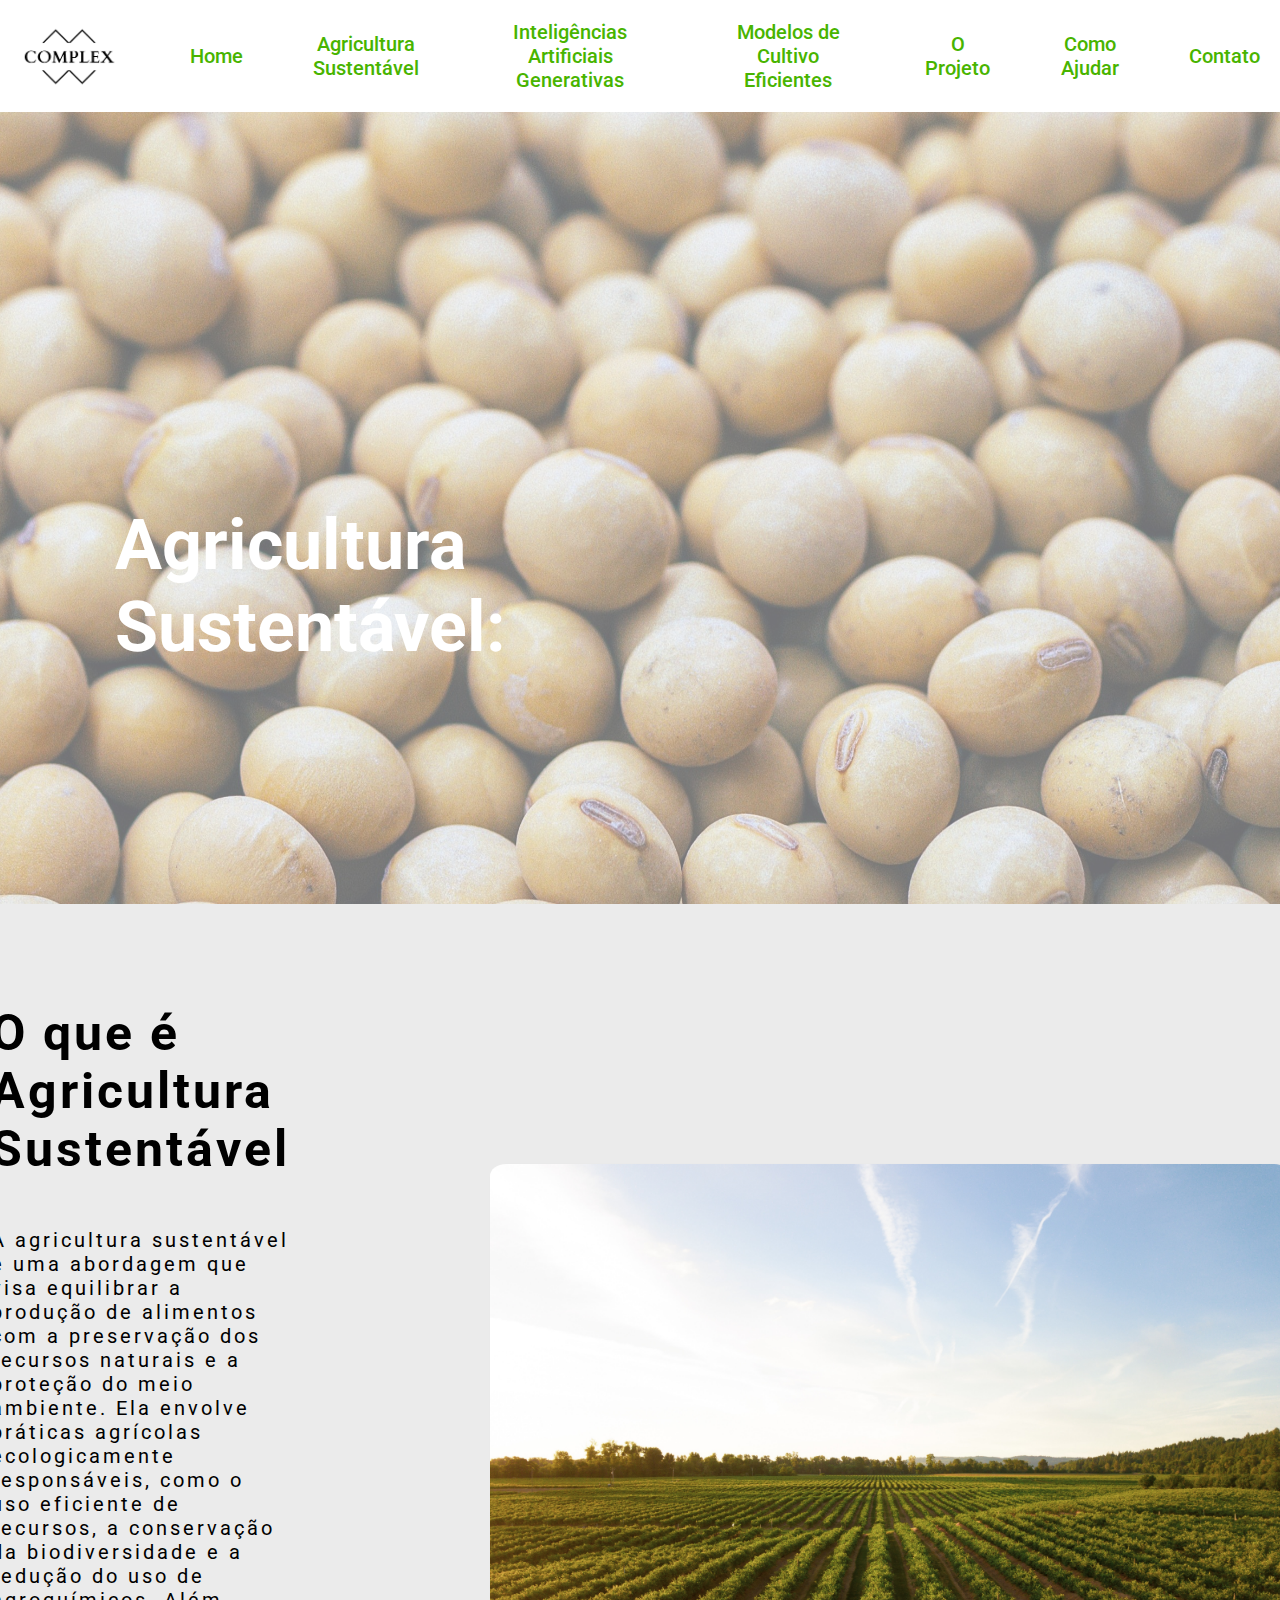
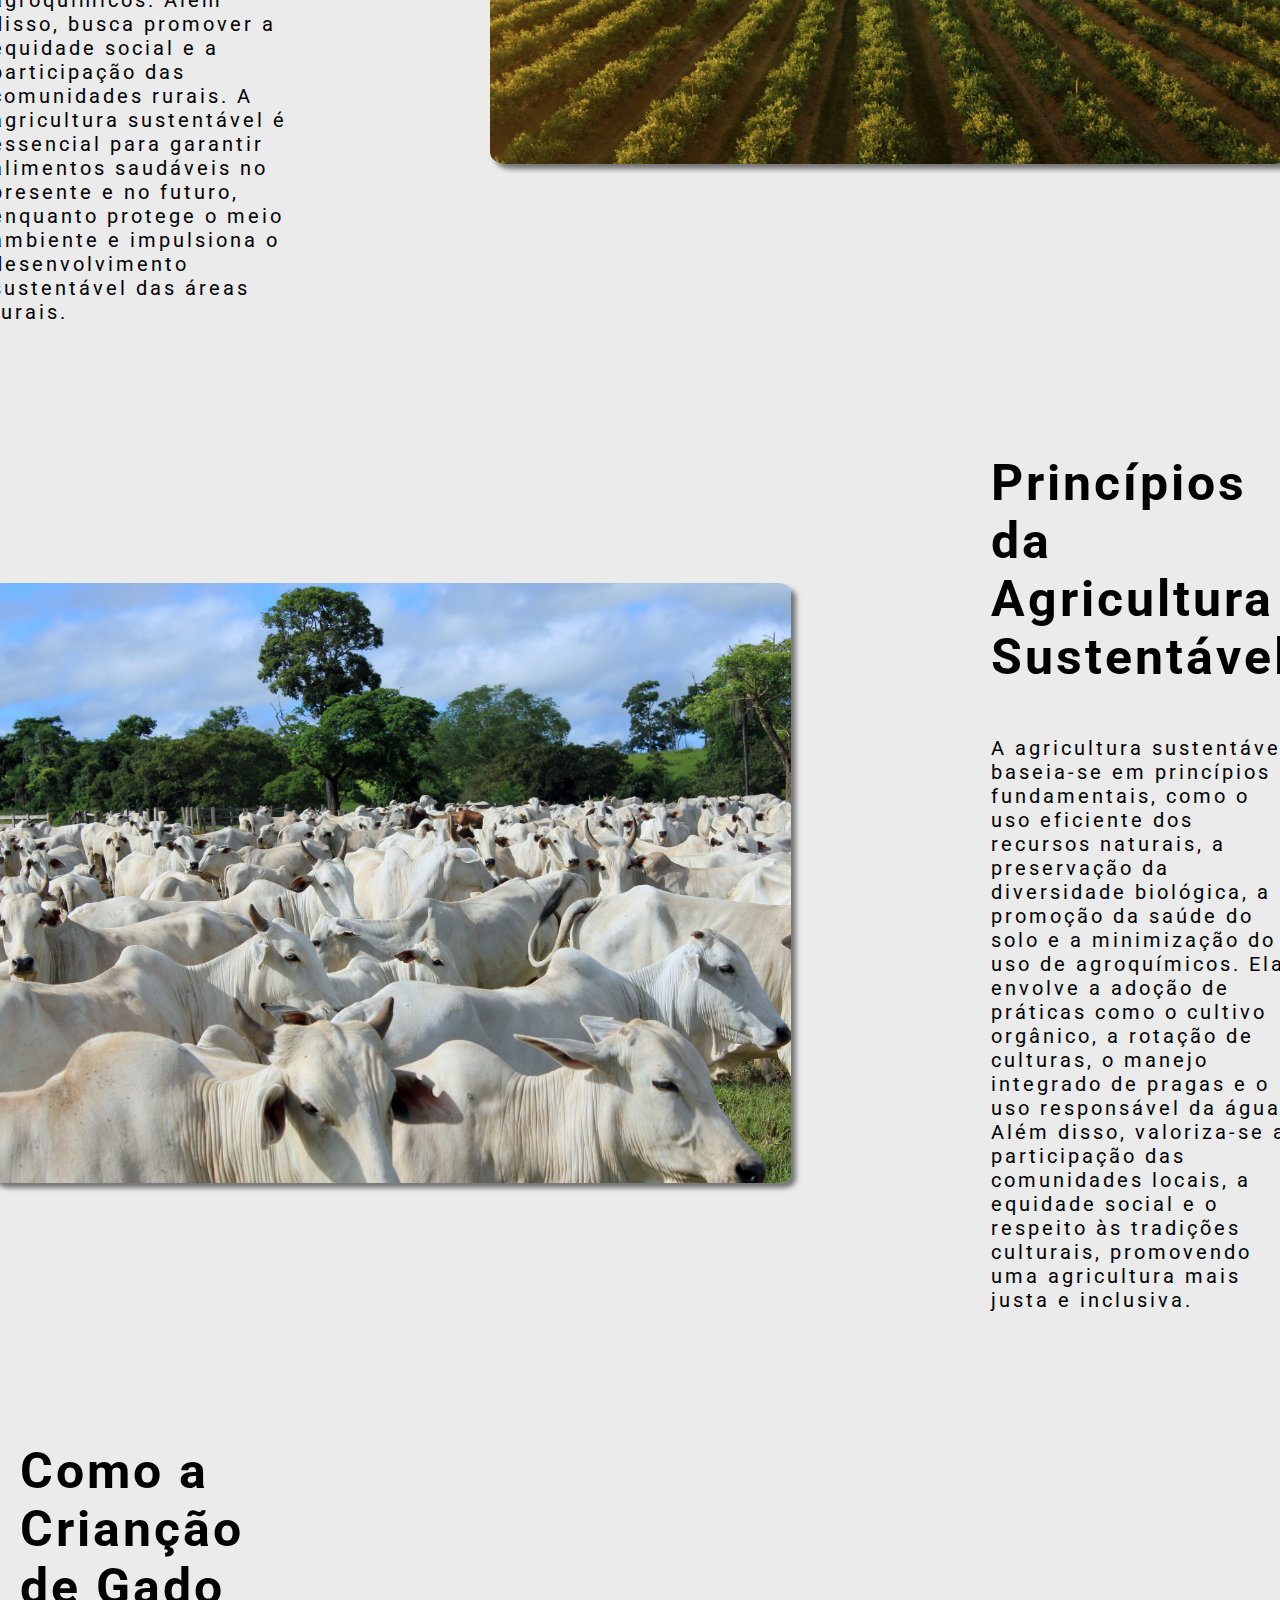
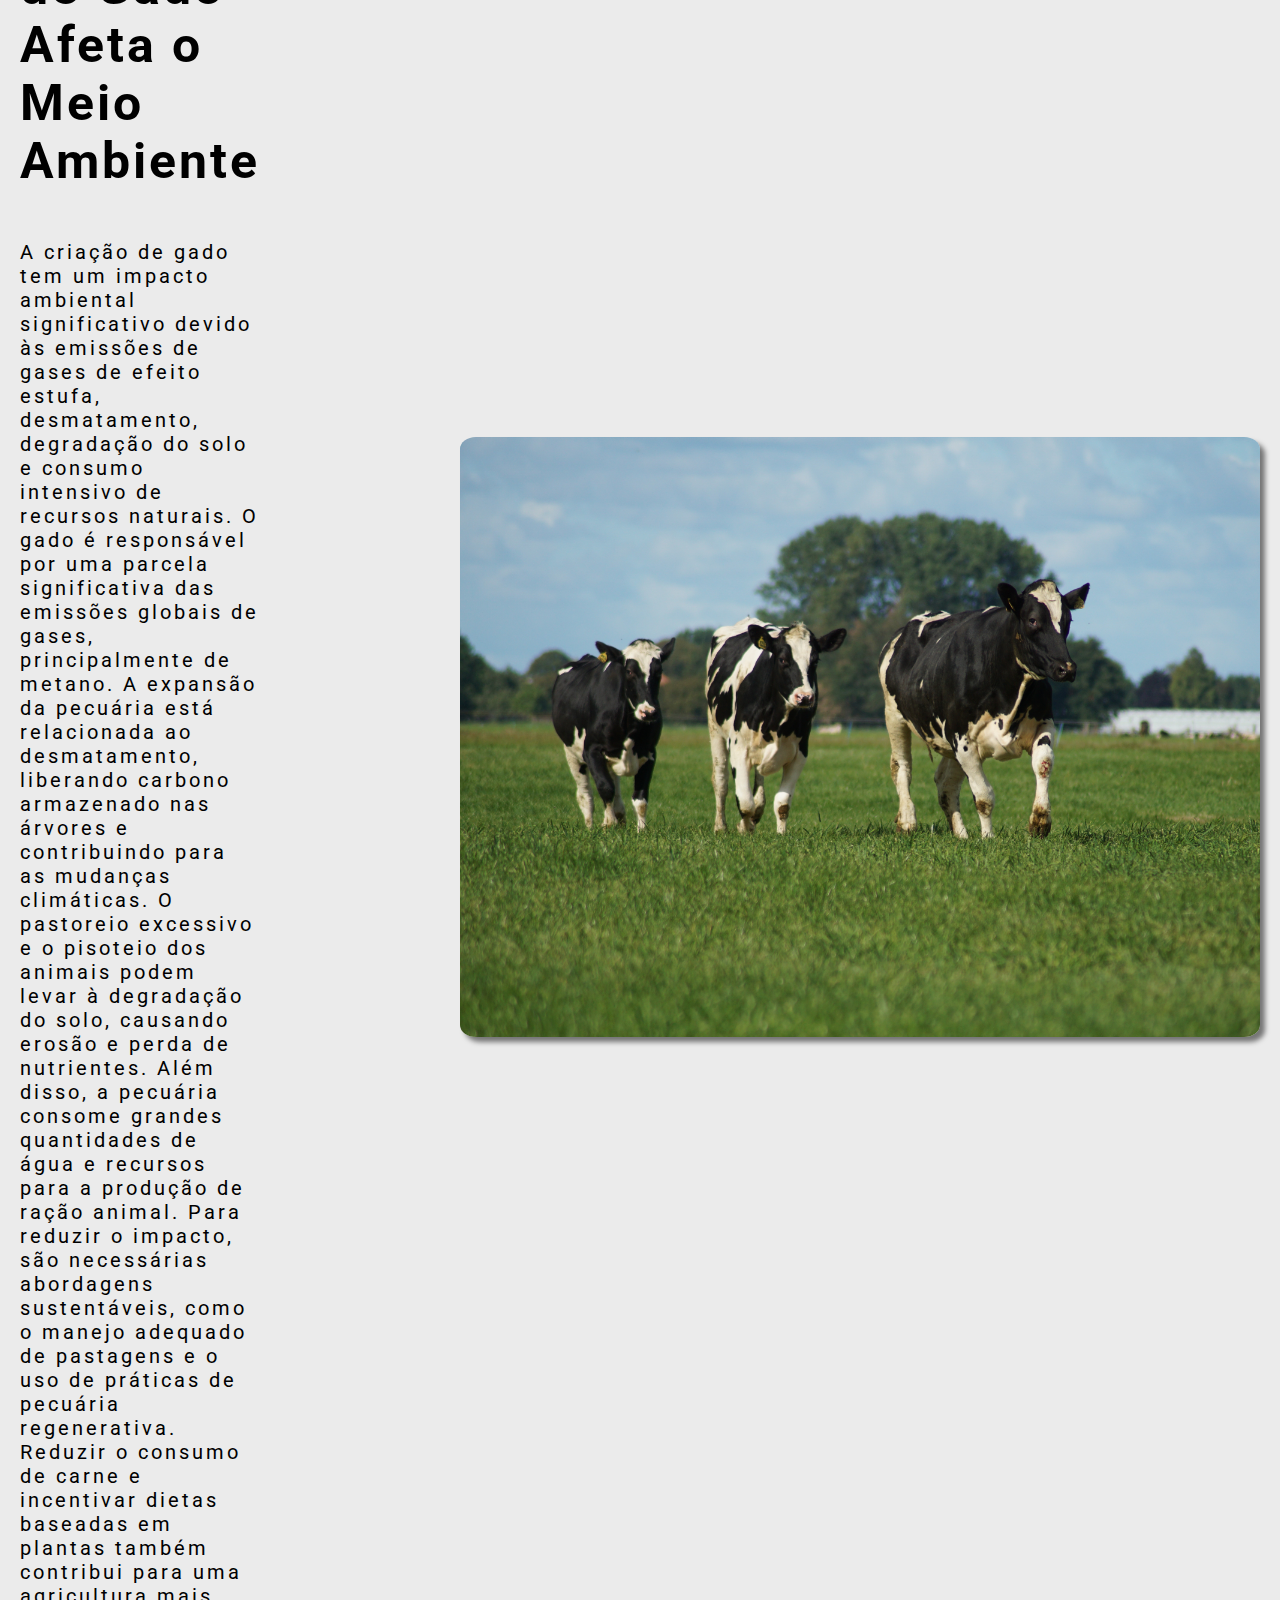
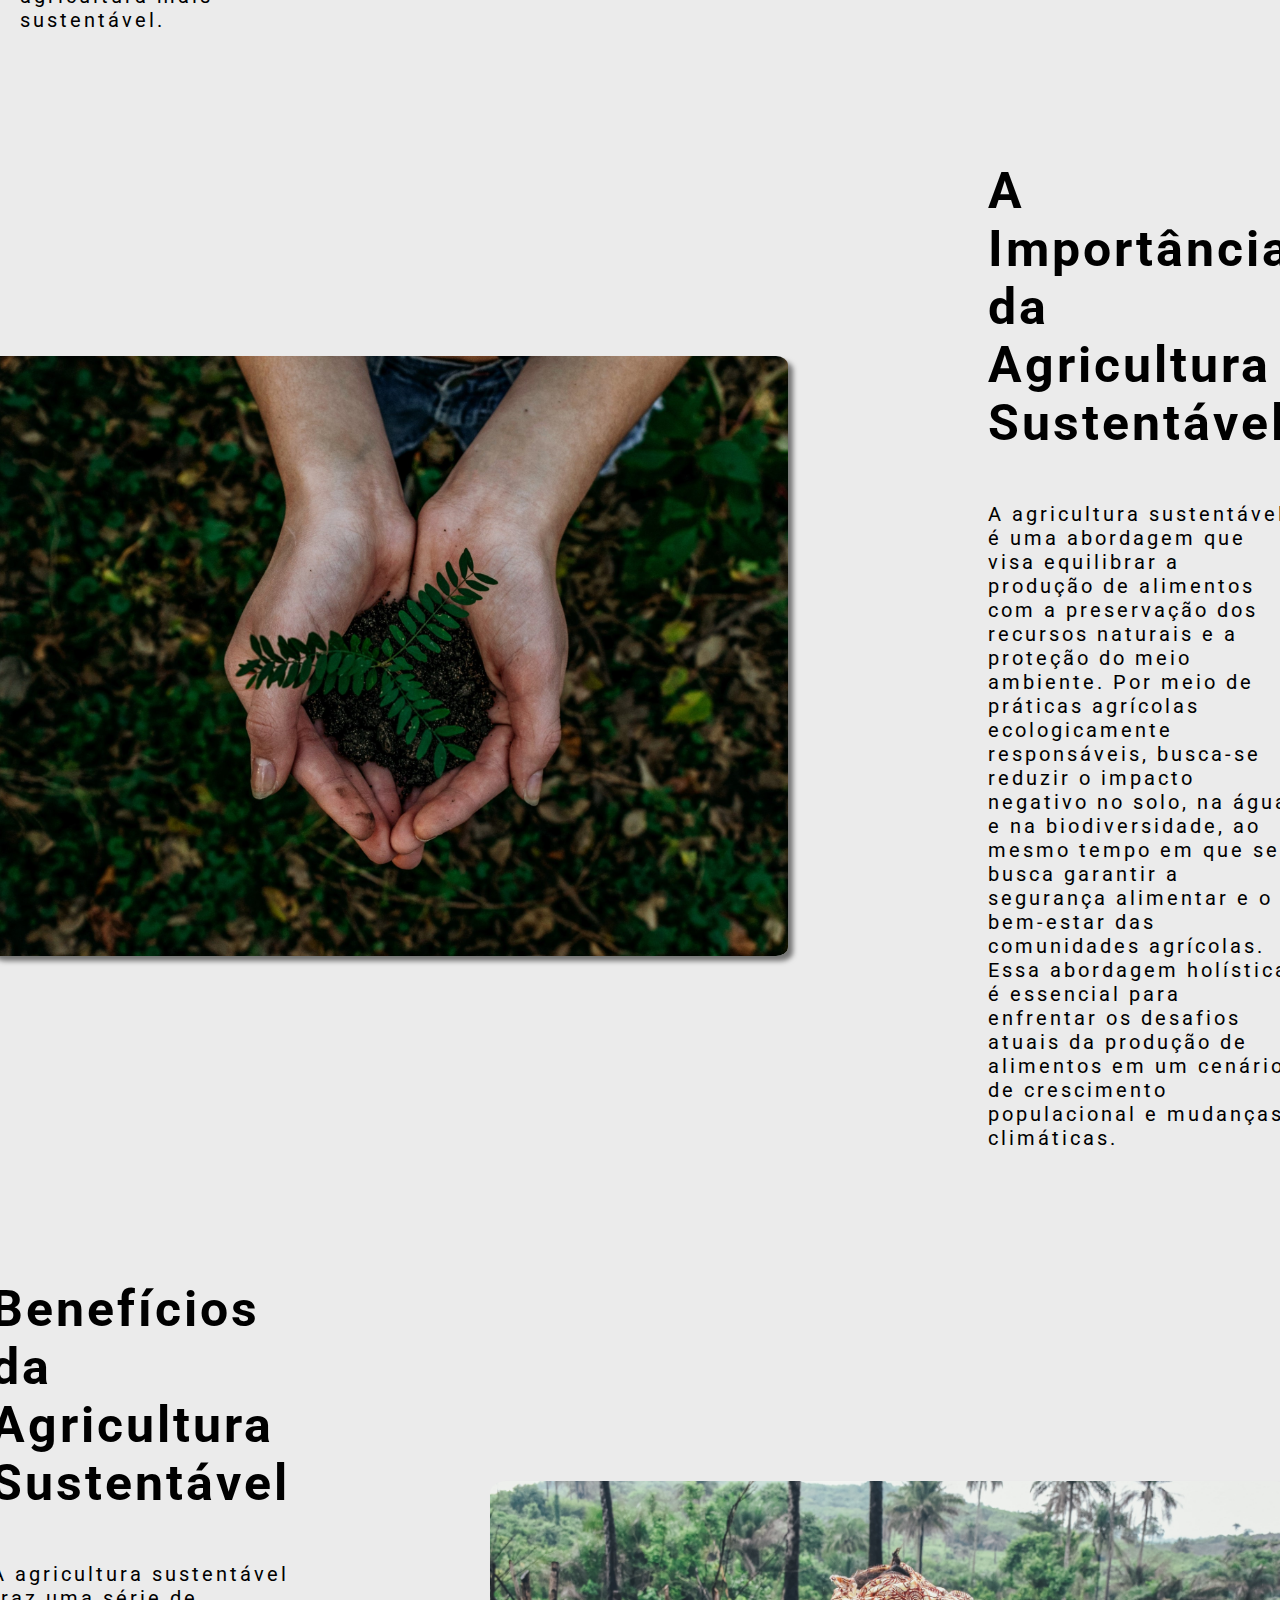
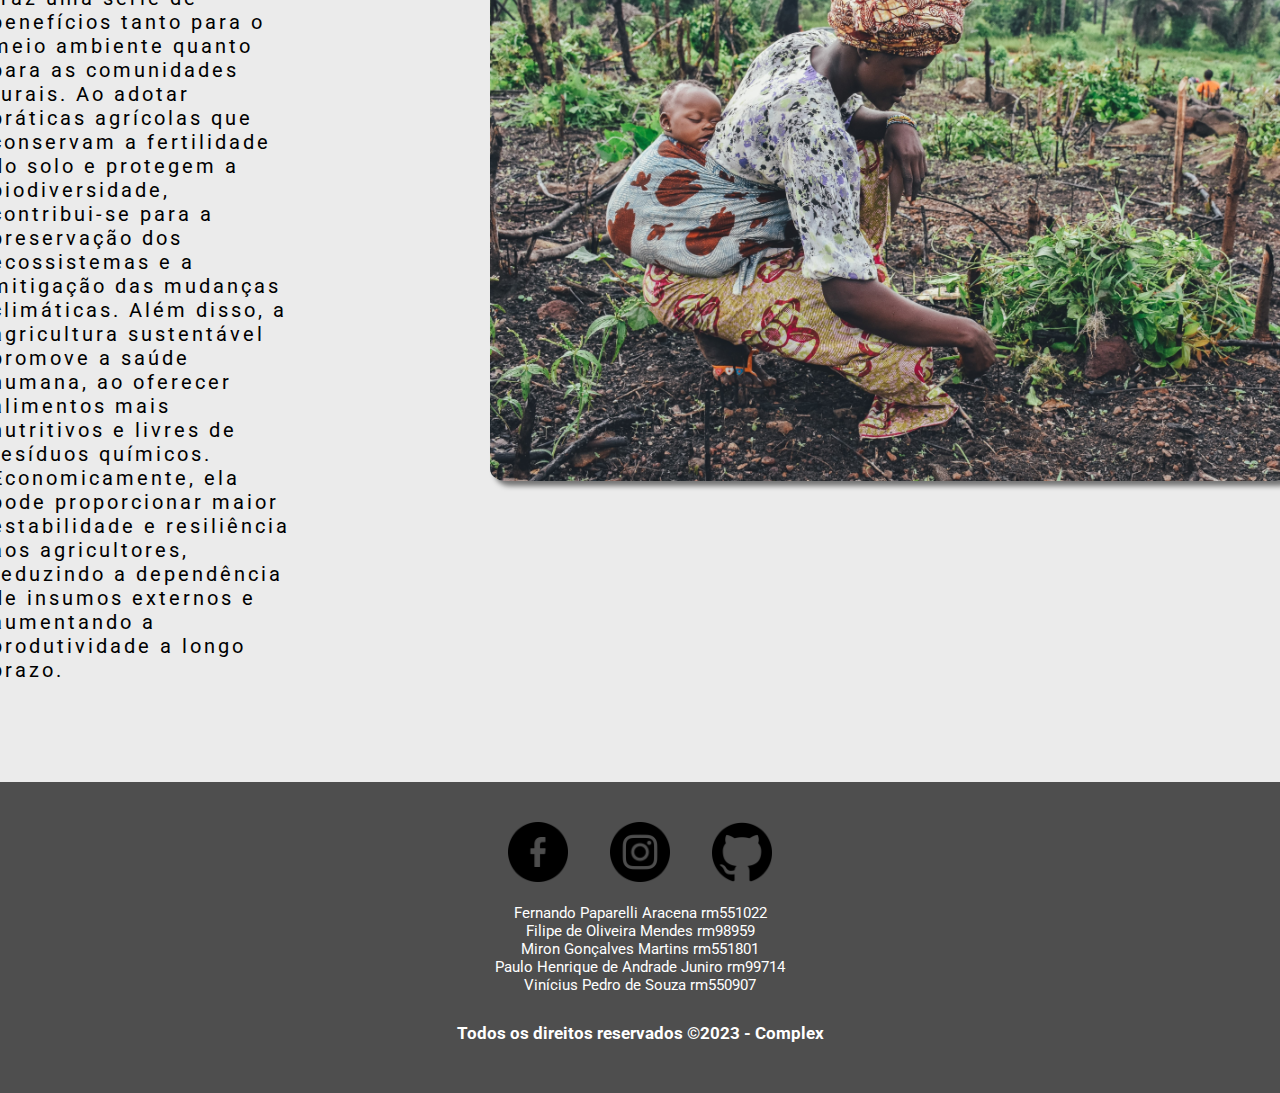
==== commit 34221656: "adicionado p beneficios de agri susti" ====
--- a/pages/agricultura.html
+++ b/pages/agricultura.html
@@ -59,8 +59,8 @@
         </section>
         <section class="conteudo-esquerdo">
             <div class="conteudo-esquerdo-div">
-                <h2>Distribuição de alimento</h2>
-                <p>Lorem ipsum dolor sit amet, consectetur adipisicing elit. Eligendi eaque tempore perspiciatis corporis cumque soluta excepturi repudiandae at reiciendis id enim, quis, amet commodi quod sequi repellat pariatur molestiae non. Lorem, ipsum dolor sit amet consectetur adipisicing elit. Culpa asperiores molestiae doloremque quo quam dolores placeat atque reprehenderit. Tempore vitae error aliquid quaerat, minus in nisi! Quasi vel itaque qui? Lorem ipsum dolor sit amet consectetur, adipisicing elit. Doloremque dignissimos deleniti dicta optio consequuntur nisi eum, delectus harum repellat blanditiis debitis eligendi, laboriosam, vel ab iusto? Ratione similique veniam dolores?</p>
+                <h2>Benefícios da Agricultura Sustentável</h2>
+                <p>A agricultura sustentável traz uma série de benefícios tanto para o meio ambiente quanto para as comunidades rurais. Ao adotar práticas agrícolas que conservam a fertilidade do solo e protegem a biodiversidade, contribui-se para a preservação dos ecossistemas e a mitigação das mudanças climáticas. Além disso, a agricultura sustentável promove a saúde humana, ao oferecer alimentos mais nutritivos e livres de resíduos químicos. Economicamente, ela pode proporcionar maior estabilidade e resiliência aos agricultores, reduzindo a dependência de insumos externos e aumentando a produtividade a longo prazo.</p>
             </div>
             <img src="../img/womanplanting.jpg" alt="">
         </section>
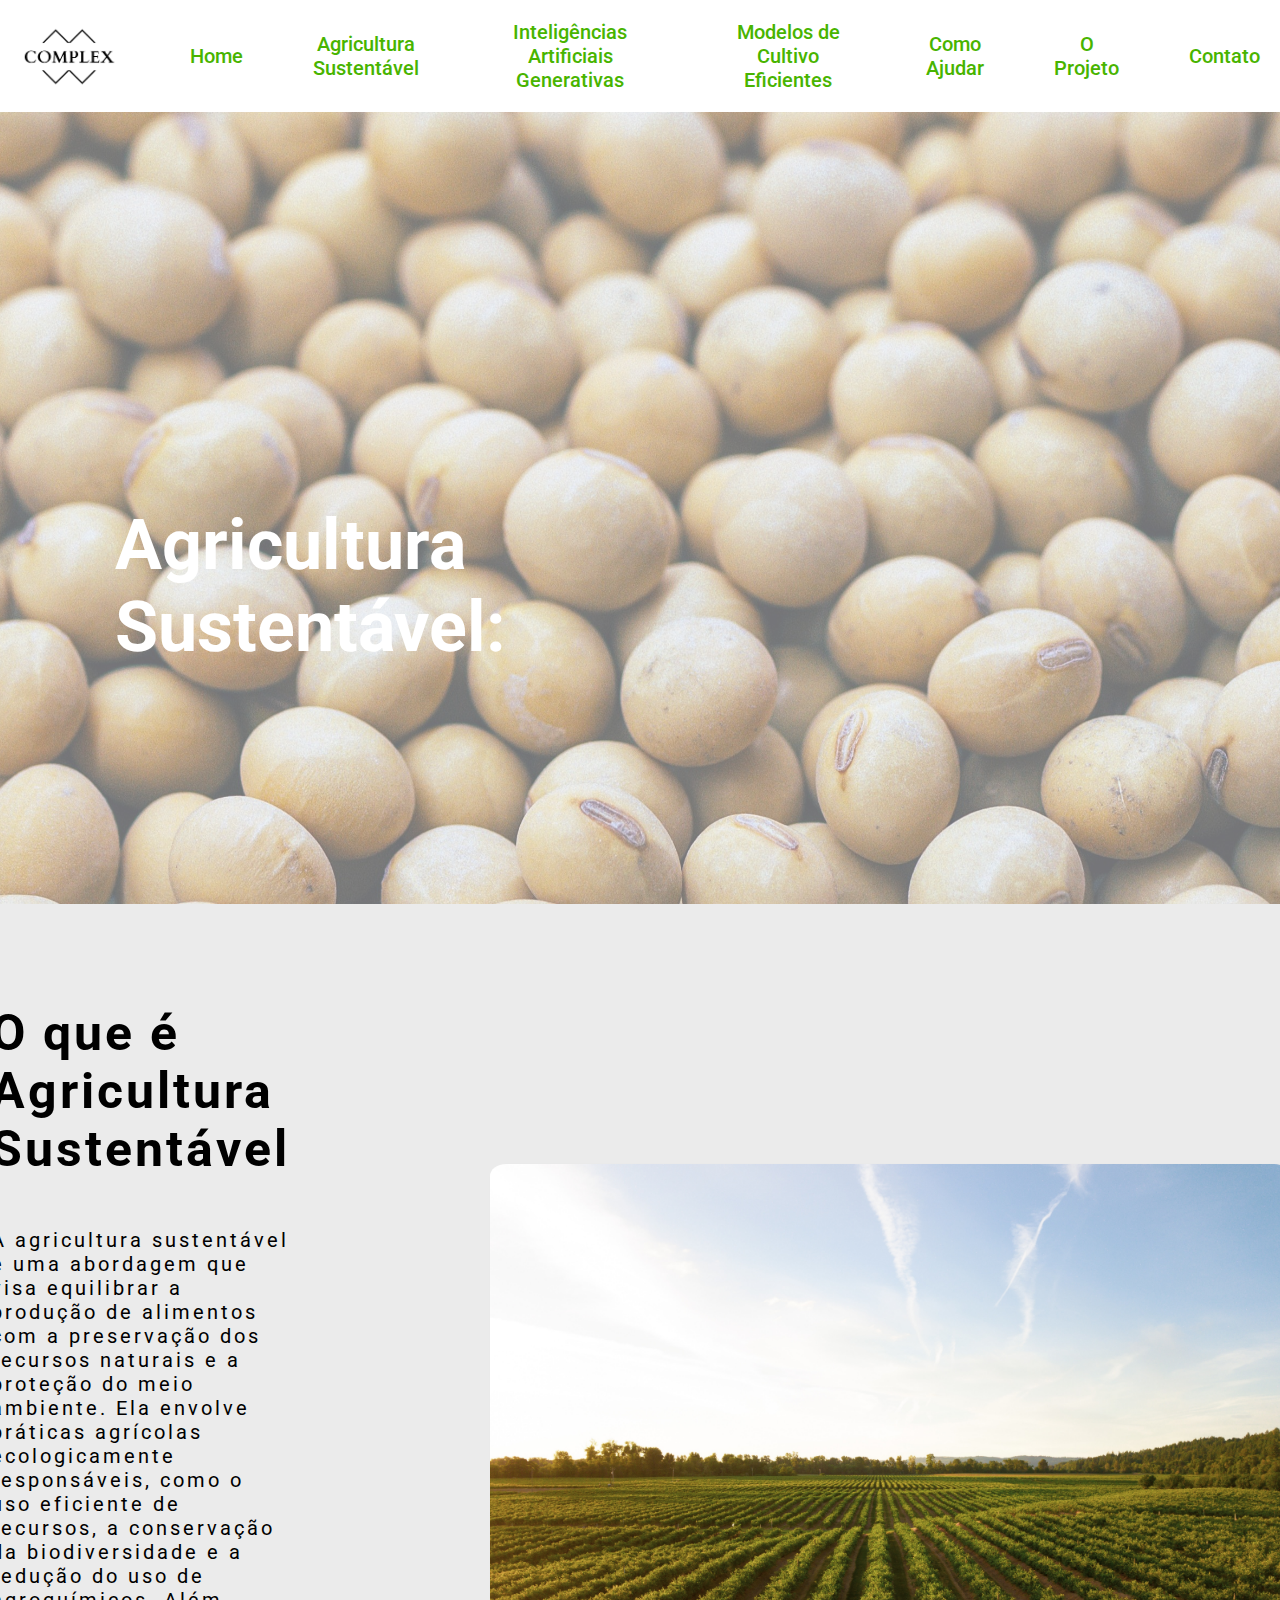
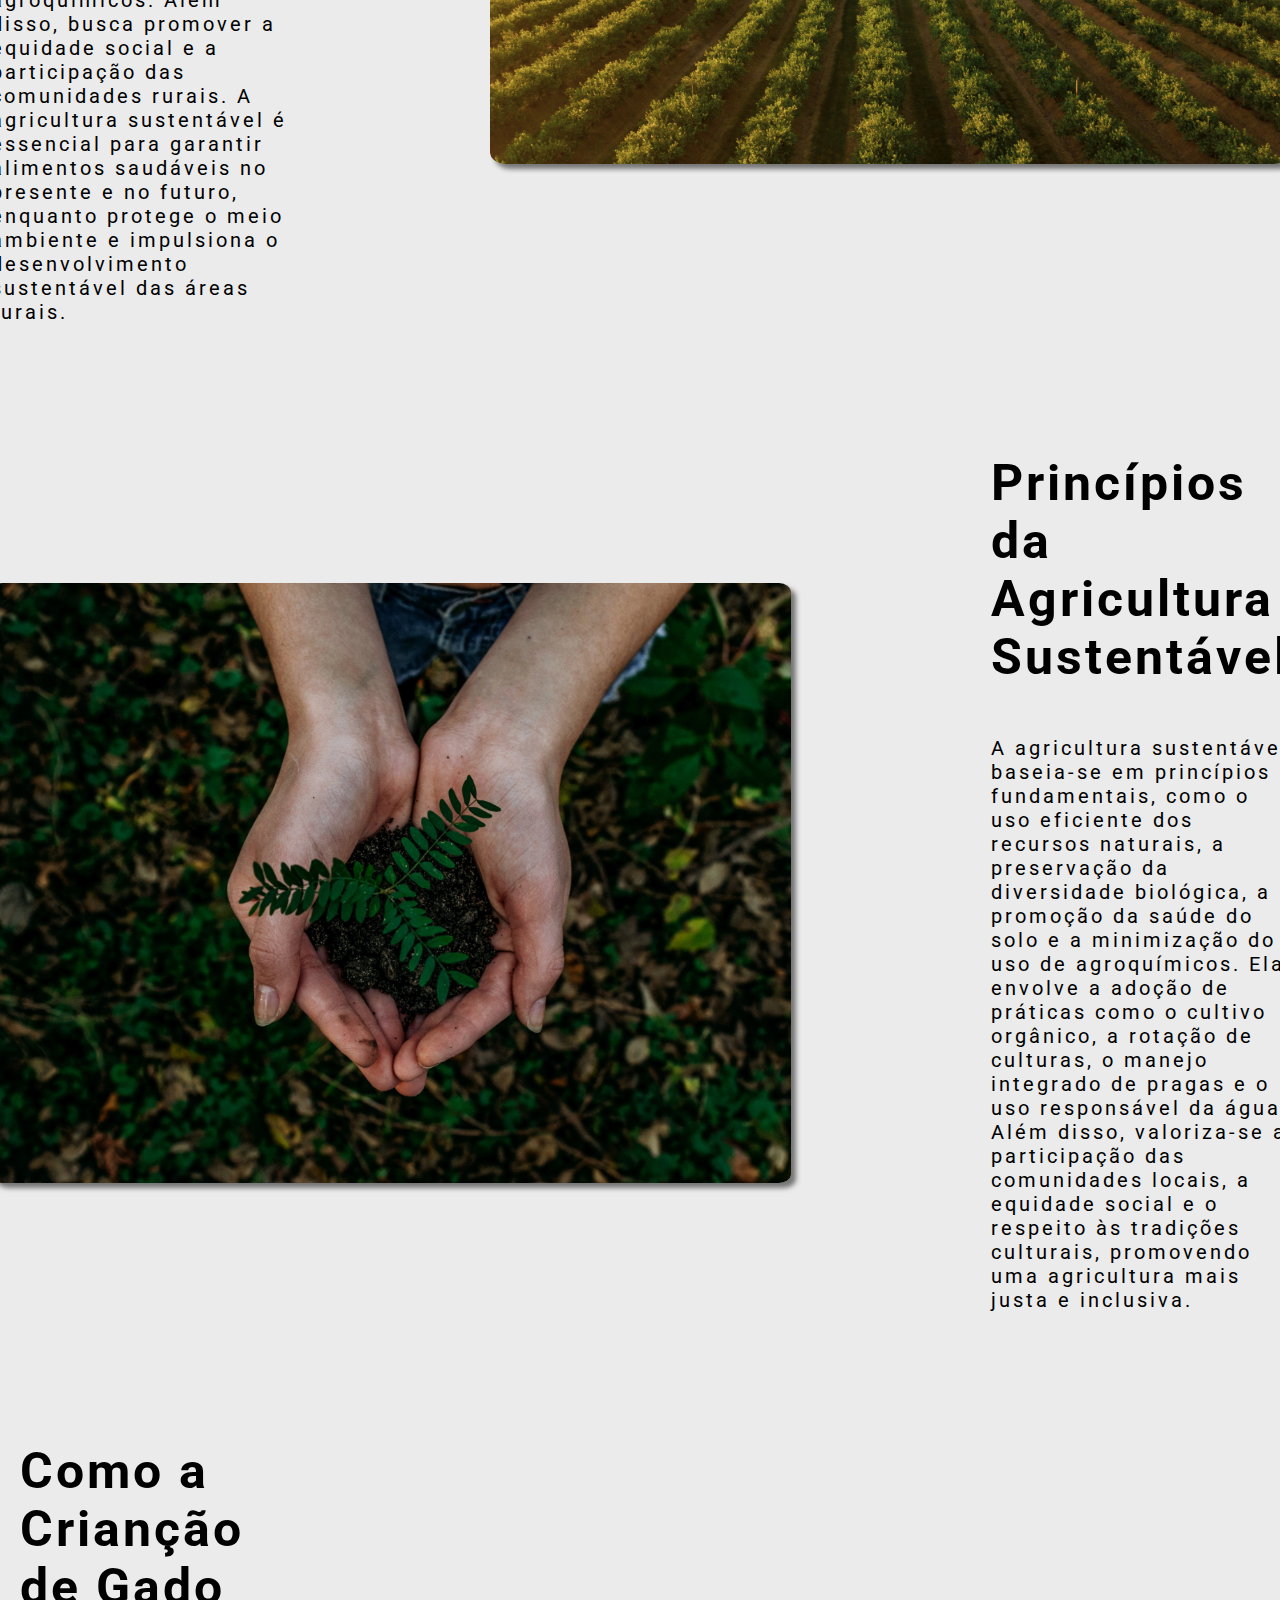
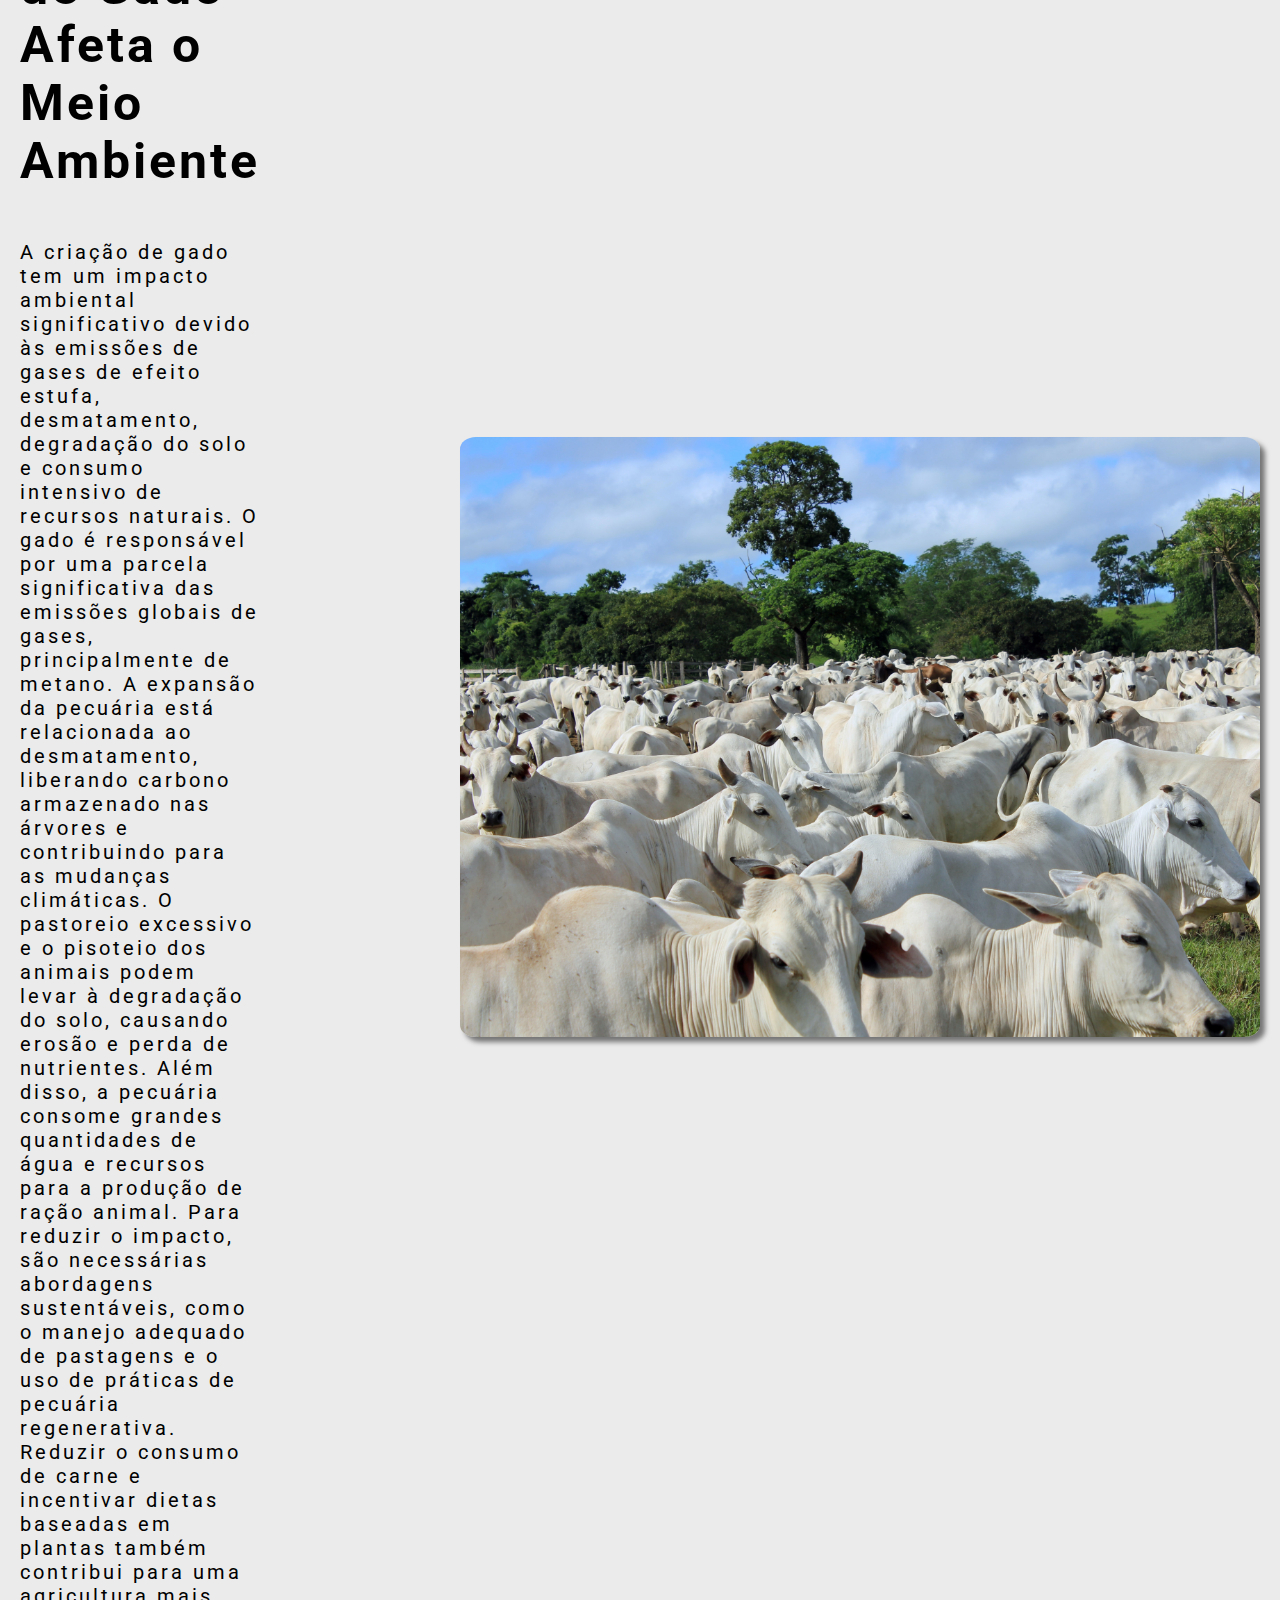
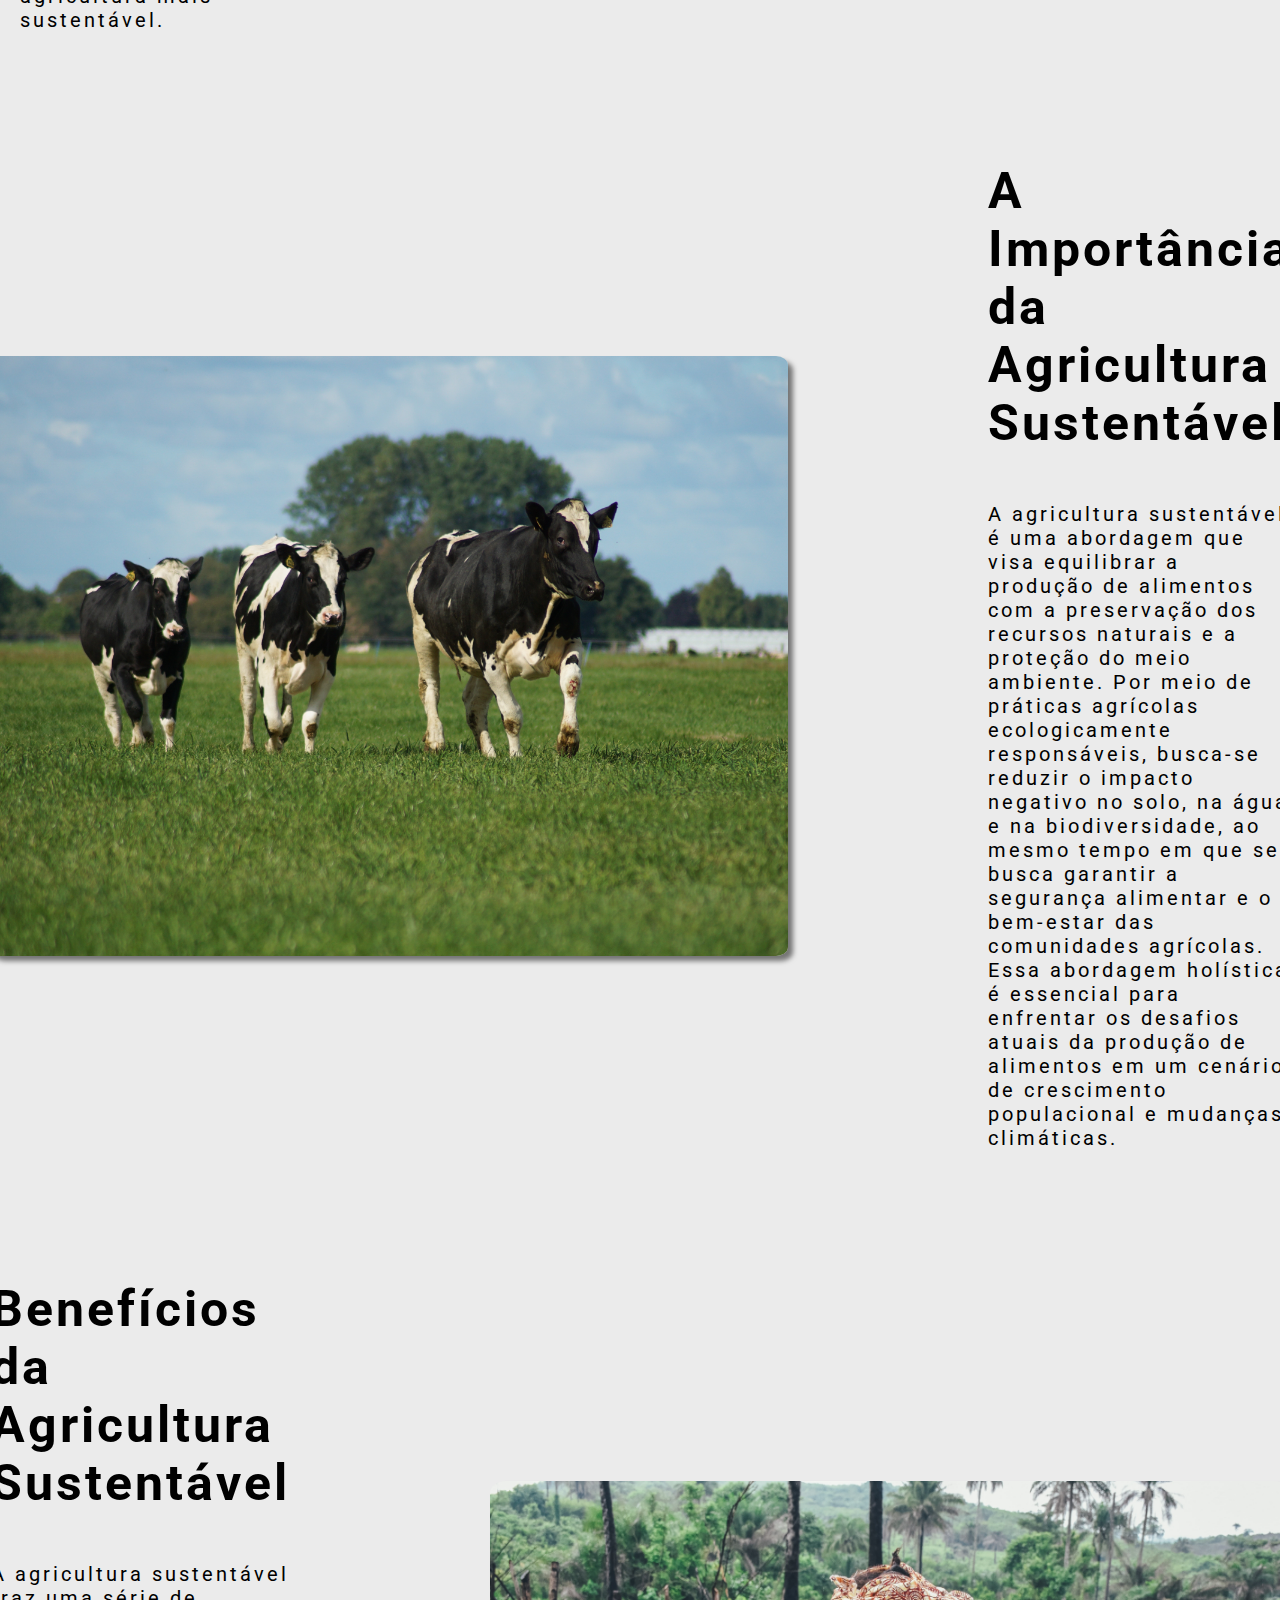
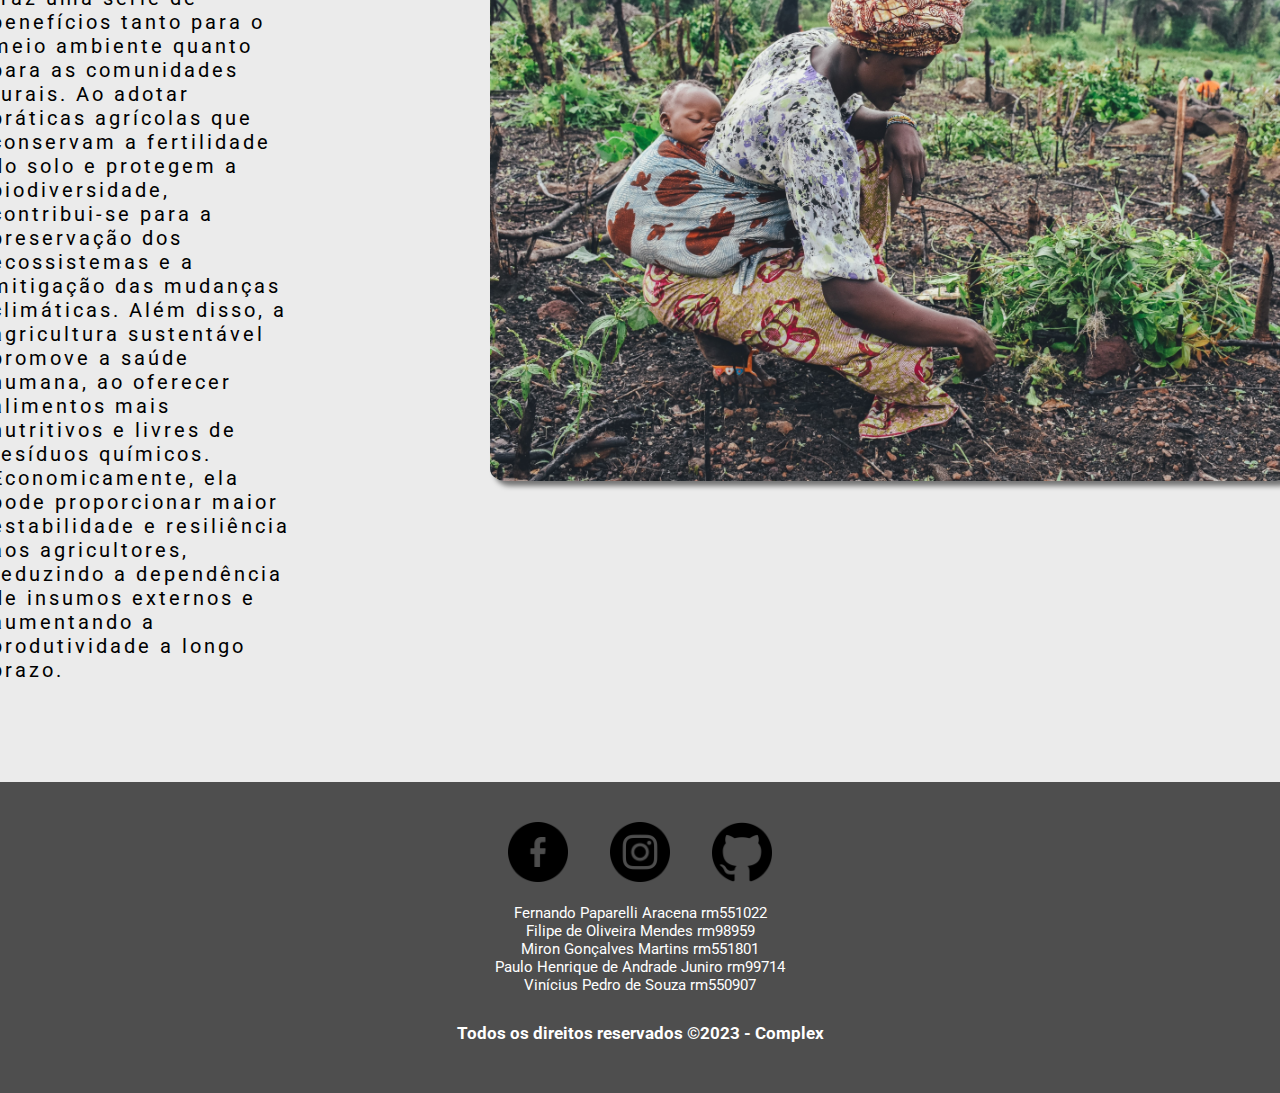
==== commit b2c978bd: "Pequenos ajustes nas paginas html" ====
--- a/pages/agricultura.html
+++ b/pages/agricultura.html
@@ -15,8 +15,8 @@
             <a href="./agricultura.html">Agricultura Sustentável</a>
             <a href="./ai.html">Inteligências Artificiais Generativas</a>
             <a href="./cultivo.html">Modelos de Cultivo Eficientes</a>
+            <a href="./ajude.html">Como Ajudar</a>
             <a href="./projeto.html">O Projeto</a>
-            <a href="./ajude.html">Como Ajudar</a>
             <a href="./contato.html">Contato</a>
         </nav>
     </header>
@@ -37,7 +37,7 @@
             <img src="../img/farm1.jpg" alt="">
         </section>
         <section class="conteudo-direito">
-            <img src="../img/cattle.jpg" alt="">
+            <img src="../img/sustainability.jpg" alt="">
             <div class="conteudo-direito-div">
                 <h2>Princípios da Agricultura Sustentável</h2>
                 <p>A agricultura sustentável baseia-se em princípios fundamentais, como o uso eficiente dos recursos naturais, a preservação da diversidade biológica, a promoção da saúde do solo e a minimização do uso de agroquímicos. Ela envolve a adoção de práticas como o cultivo orgânico, a rotação de culturas, o manejo integrado de pragas e o uso responsável da água. Além disso, valoriza-se a participação das comunidades locais, a equidade social e o respeito às tradições culturais, promovendo uma agricultura mais justa e inclusiva.</p>
@@ -48,10 +48,10 @@
                 <h2>Como a Crianção de Gado Afeta o Meio Ambiente</h2>
                 <p>A criação de gado tem um impacto ambiental significativo devido às emissões de gases de efeito estufa, desmatamento, degradação do solo e consumo intensivo de recursos naturais. O gado é responsável por uma parcela significativa das emissões globais de gases, principalmente de metano. A expansão da pecuária está relacionada ao desmatamento, liberando carbono armazenado nas árvores e contribuindo para as mudanças climáticas. O pastoreio excessivo e o pisoteio dos animais podem levar à degradação do solo, causando erosão e perda de nutrientes. Além disso, a pecuária consome grandes quantidades de água e recursos para a produção de ração animal. Para reduzir o impacto, são necessárias abordagens sustentáveis, como o manejo adequado de pastagens e o uso de práticas de pecuária regenerativa. Reduzir o consumo de carne e incentivar dietas baseadas em plantas também contribui para uma agricultura mais sustentável.</p>
             </div>
-            <img src="../img/cow.jpg" alt="">
+            <img src="../img/cattle.jpg" alt="">
         </section>
         <section class="conteudo-direito">
-            <img src="../img/sustainability.jpg" alt="">
+            <img src="../img/cow.jpg" alt="">
             <div class="conteudo-direito-div">
                 <h2>A Importância da Agricultura Sustentável</h2>
                 <p>A agricultura sustentável é uma abordagem que visa equilibrar a produção de alimentos com a preservação dos recursos naturais e a proteção do meio ambiente. Por meio de práticas agrícolas ecologicamente responsáveis, busca-se reduzir o impacto negativo no solo, na água e na biodiversidade, ao mesmo tempo em que se busca garantir a segurança alimentar e o bem-estar das comunidades agrícolas. Essa abordagem holística é essencial para enfrentar os desafios atuais da produção de alimentos em um cenário de crescimento populacional e mudanças climáticas.</p>
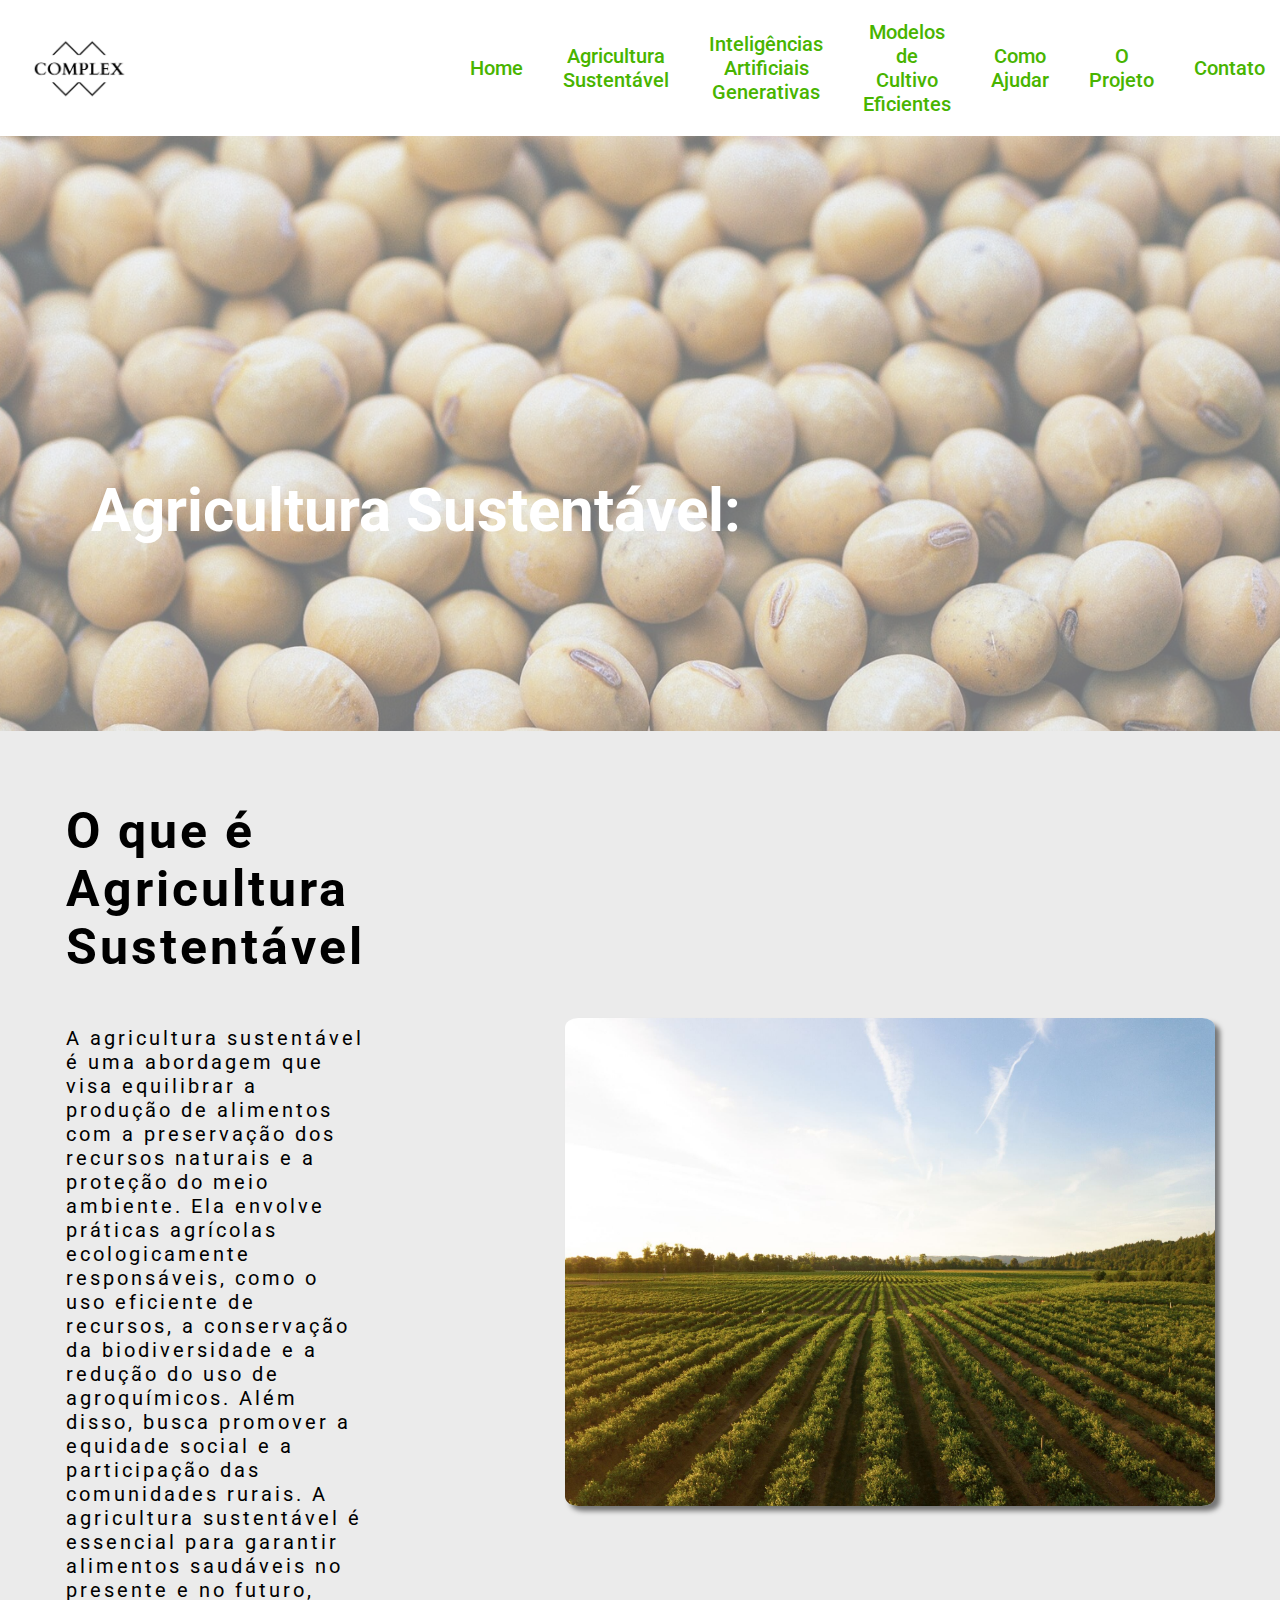
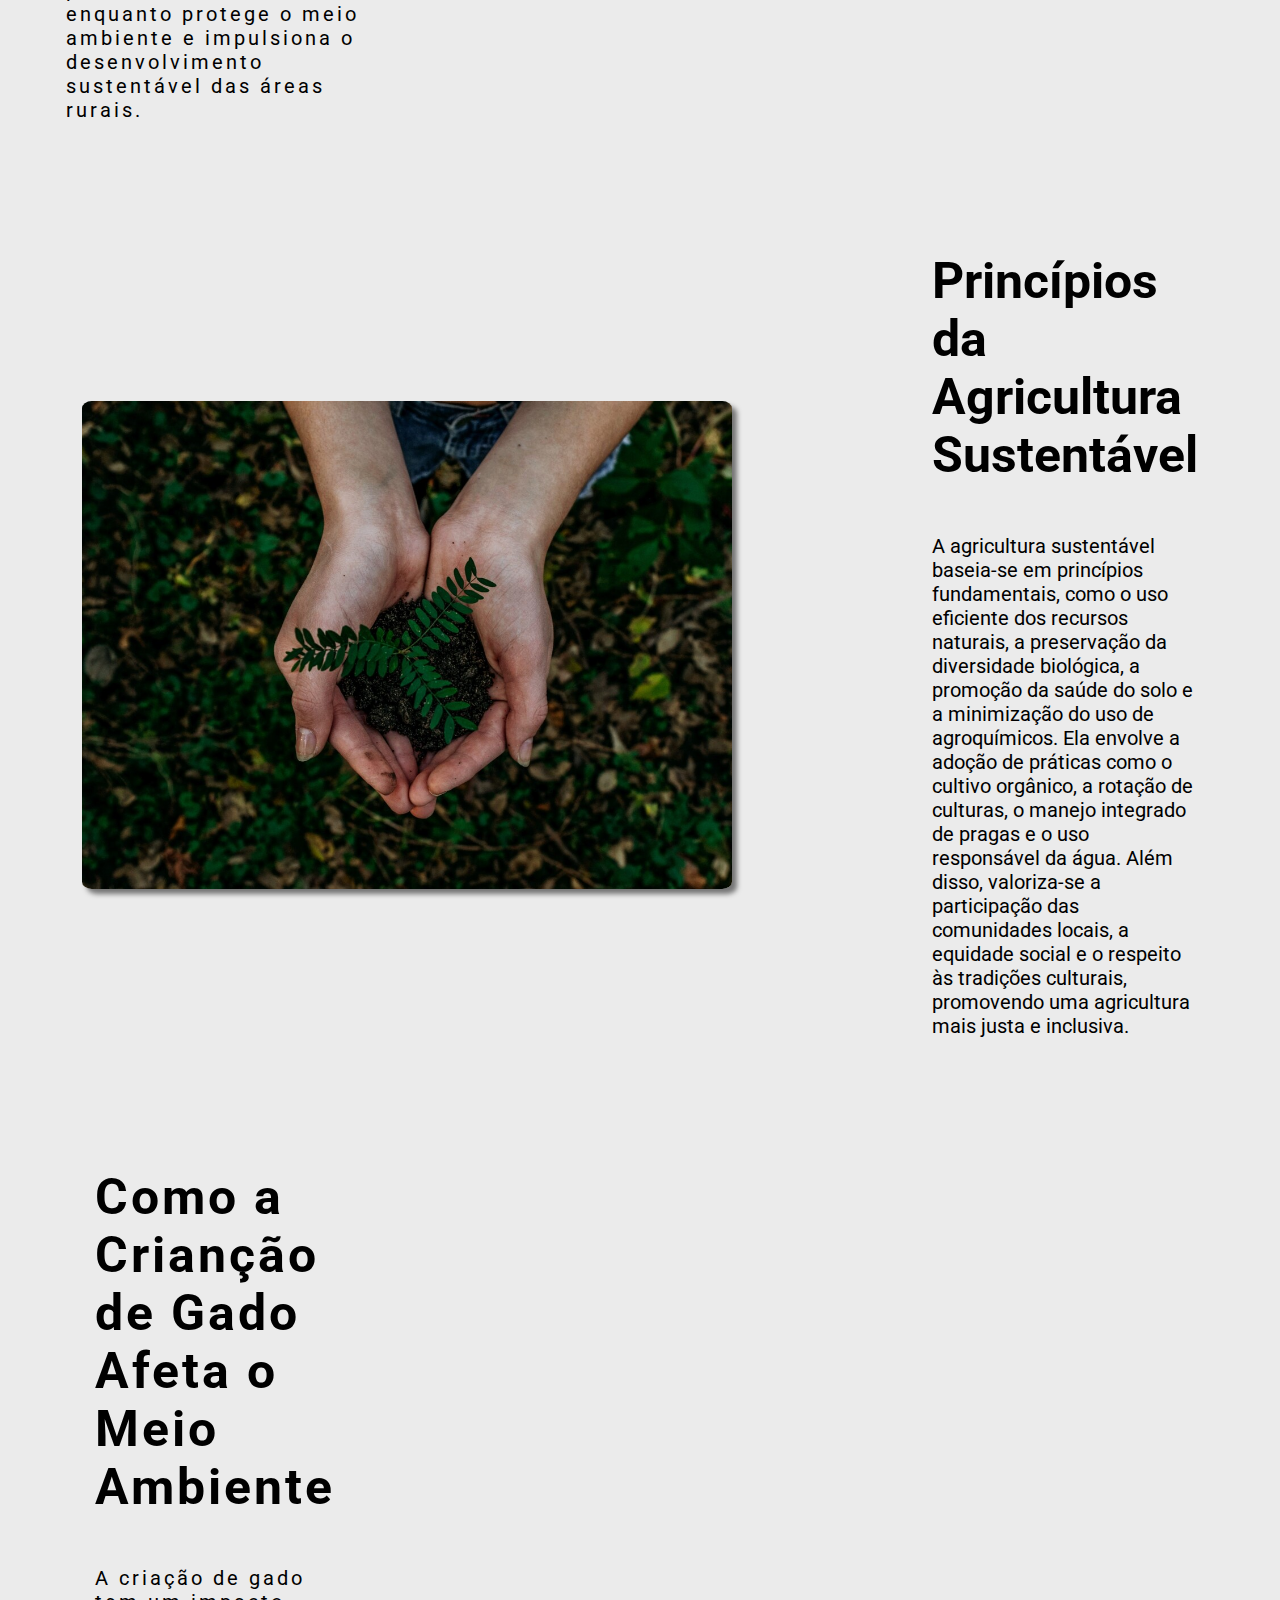
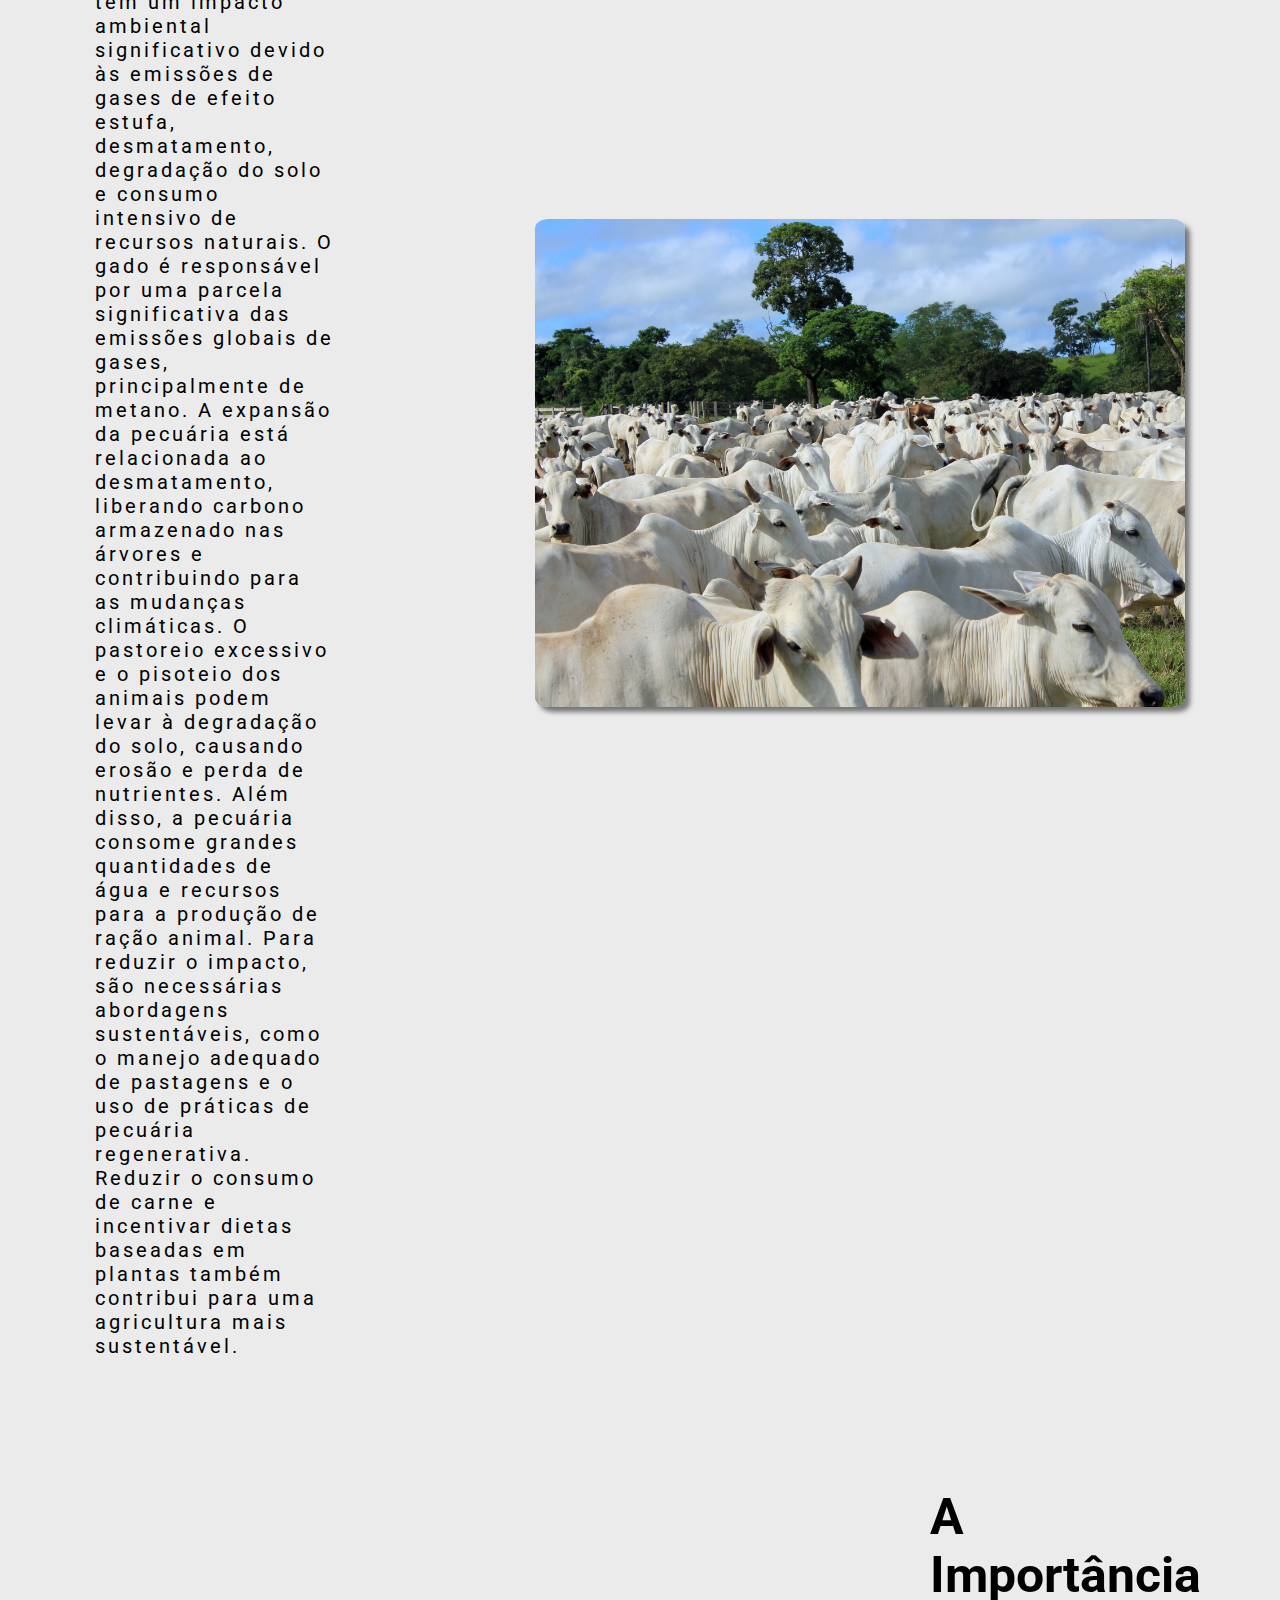
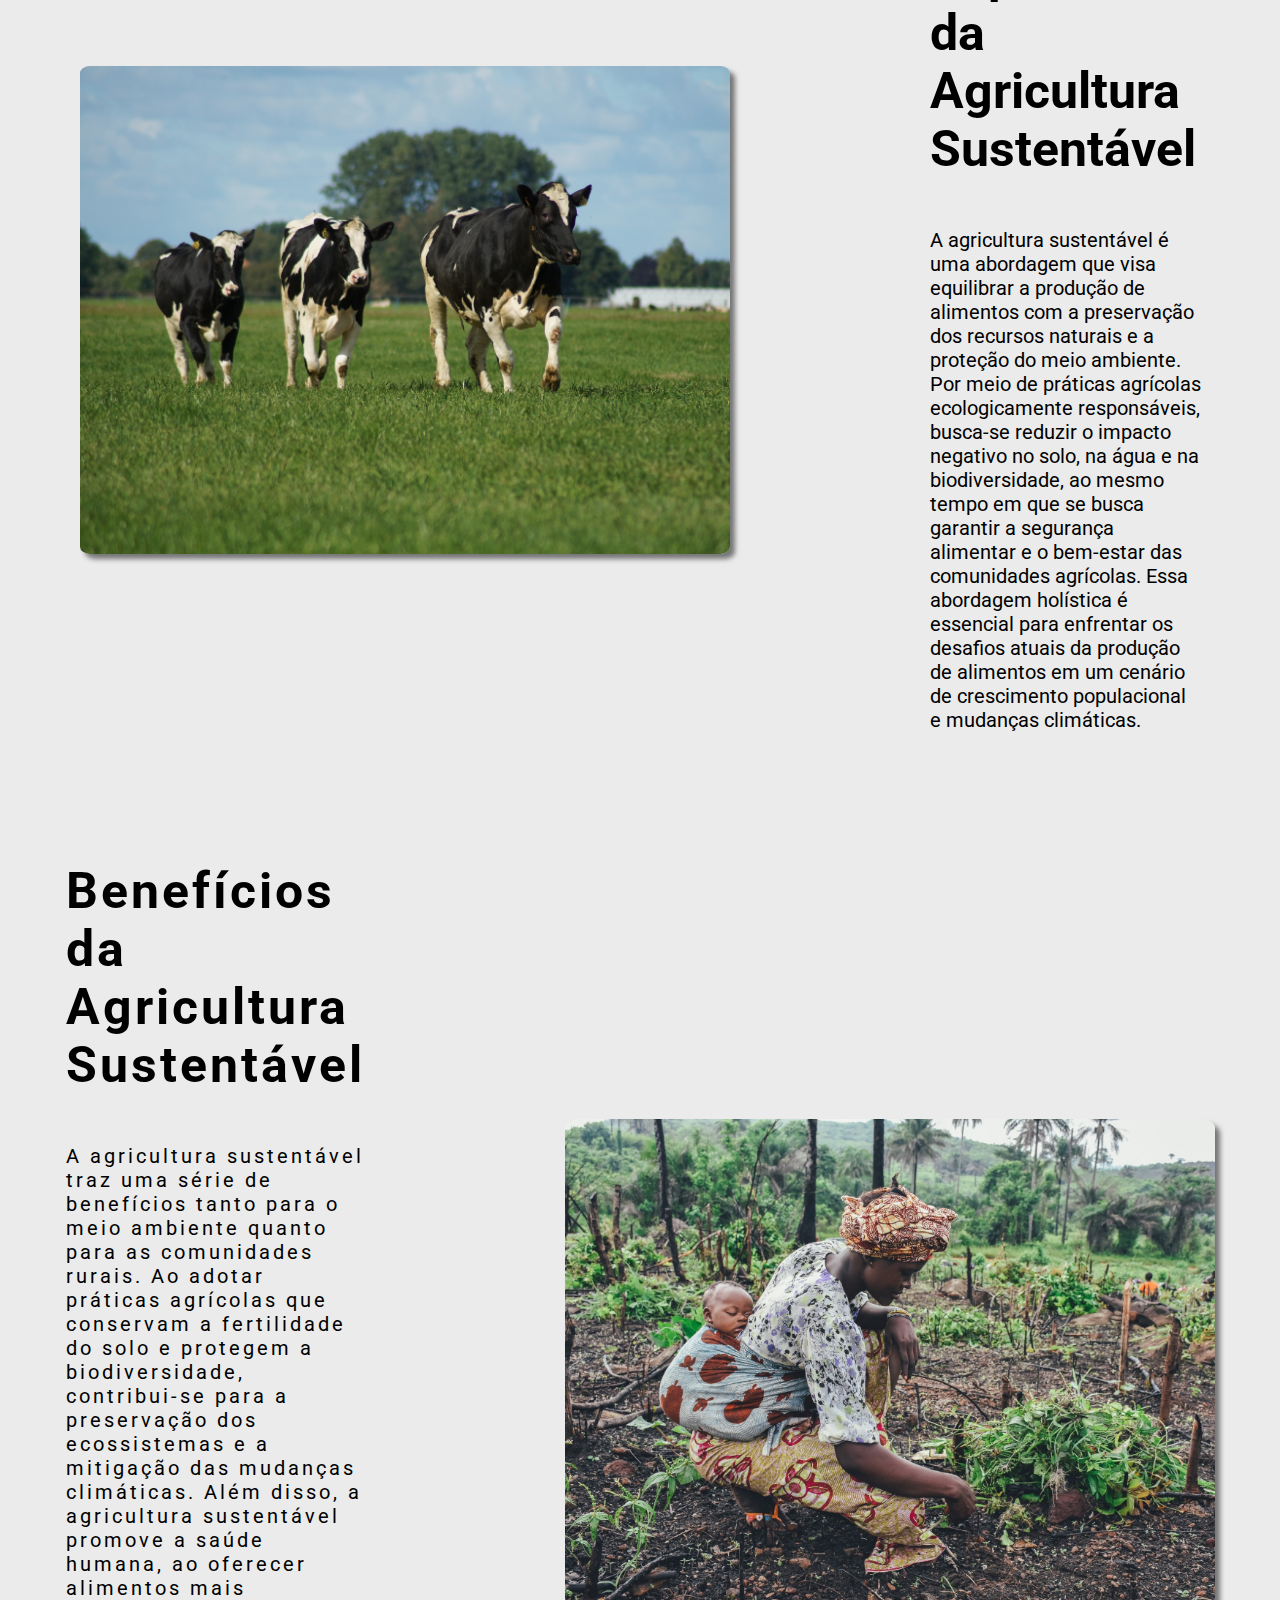
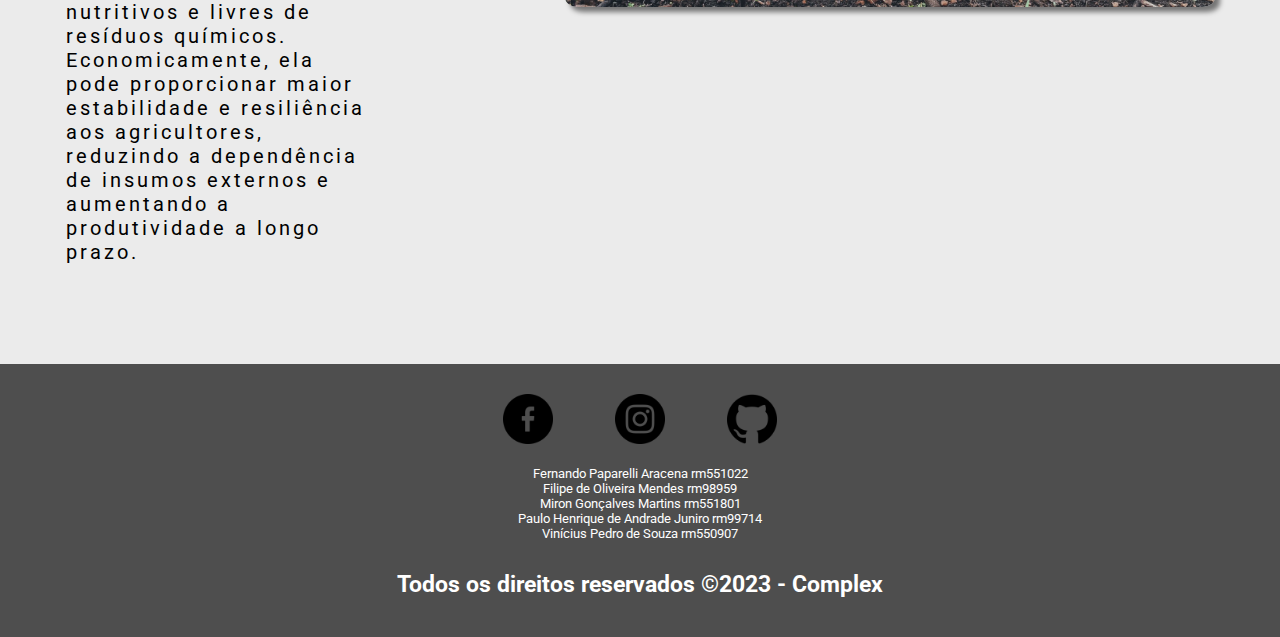
==== commit ac930c89: "Descrição das imagens adicionadas" ====
--- a/pages/agricultura.html
+++ b/pages/agricultura.html
@@ -24,7 +24,7 @@
         <section class="conteudo-primario">   
             <div class="conteudo-primario-div">
                 <div class="capa">      
-                    <img src="../img/soy2-capa.jpg" alt="">
+                    <img src="../img/soy2-capa.jpg" alt="Grãos de soja">
                 </div> 
                 <h1>Agricultura Sustentável:</h1>
             </div>
@@ -34,10 +34,10 @@
                 <h2>O que é Agricultura Sustentável</h2>
                 <p>A agricultura sustentável é uma abordagem que visa equilibrar a produção de alimentos com a preservação dos recursos naturais e a proteção do meio ambiente. Ela envolve práticas agrícolas ecologicamente responsáveis, como o uso eficiente de recursos, a conservação da biodiversidade e a redução do uso de agroquímicos. Além disso, busca promover a equidade social e a participação das comunidades rurais. A agricultura sustentável é essencial para garantir alimentos saudáveis no presente e no futuro, enquanto protege o meio ambiente e impulsiona o desenvolvimento sustentável das áreas rurais.</p>
             </div>
-            <img src="../img/farm1.jpg" alt="">
+            <img src="../img/farm1.jpg" alt="Amplo campo com plantação">
         </section>
         <section class="conteudo-direito">
-            <img src="../img/sustainability.jpg" alt="">
+            <img src="../img/sustainability.jpg" alt="Mãos de pessoa segurando terra e uma muda de planta">
             <div class="conteudo-direito-div">
                 <h2>Princípios da Agricultura Sustentável</h2>
                 <p>A agricultura sustentável baseia-se em princípios fundamentais, como o uso eficiente dos recursos naturais, a preservação da diversidade biológica, a promoção da saúde do solo e a minimização do uso de agroquímicos. Ela envolve a adoção de práticas como o cultivo orgânico, a rotação de culturas, o manejo integrado de pragas e o uso responsável da água. Além disso, valoriza-se a participação das comunidades locais, a equidade social e o respeito às tradições culturais, promovendo uma agricultura mais justa e inclusiva.</p>
@@ -48,10 +48,10 @@
                 <h2>Como a Crianção de Gado Afeta o Meio Ambiente</h2>
                 <p>A criação de gado tem um impacto ambiental significativo devido às emissões de gases de efeito estufa, desmatamento, degradação do solo e consumo intensivo de recursos naturais. O gado é responsável por uma parcela significativa das emissões globais de gases, principalmente de metano. A expansão da pecuária está relacionada ao desmatamento, liberando carbono armazenado nas árvores e contribuindo para as mudanças climáticas. O pastoreio excessivo e o pisoteio dos animais podem levar à degradação do solo, causando erosão e perda de nutrientes. Além disso, a pecuária consome grandes quantidades de água e recursos para a produção de ração animal. Para reduzir o impacto, são necessárias abordagens sustentáveis, como o manejo adequado de pastagens e o uso de práticas de pecuária regenerativa. Reduzir o consumo de carne e incentivar dietas baseadas em plantas também contribui para uma agricultura mais sustentável.</p>
             </div>
-            <img src="../img/cattle.jpg" alt="">
+            <img src="../img/cattle.jpg" alt="Dezenas de cabeça de gado em fazenda">
         </section>
         <section class="conteudo-direito">
-            <img src="../img/cow.jpg" alt="">
+            <img src="../img/cow.jpg" alt="3 vacas pastando">
             <div class="conteudo-direito-div">
                 <h2>A Importância da Agricultura Sustentável</h2>
                 <p>A agricultura sustentável é uma abordagem que visa equilibrar a produção de alimentos com a preservação dos recursos naturais e a proteção do meio ambiente. Por meio de práticas agrícolas ecologicamente responsáveis, busca-se reduzir o impacto negativo no solo, na água e na biodiversidade, ao mesmo tempo em que se busca garantir a segurança alimentar e o bem-estar das comunidades agrícolas. Essa abordagem holística é essencial para enfrentar os desafios atuais da produção de alimentos em um cenário de crescimento populacional e mudanças climáticas.</p>
@@ -62,7 +62,7 @@
                 <h2>Benefícios da Agricultura Sustentável</h2>
                 <p>A agricultura sustentável traz uma série de benefícios tanto para o meio ambiente quanto para as comunidades rurais. Ao adotar práticas agrícolas que conservam a fertilidade do solo e protegem a biodiversidade, contribui-se para a preservação dos ecossistemas e a mitigação das mudanças climáticas. Além disso, a agricultura sustentável promove a saúde humana, ao oferecer alimentos mais nutritivos e livres de resíduos químicos. Economicamente, ela pode proporcionar maior estabilidade e resiliência aos agricultores, reduzindo a dependência de insumos externos e aumentando a produtividade a longo prazo.</p>
             </div>
-            <img src="../img/womanplanting.jpg" alt="">
+            <img src="../img/womanplanting.jpg" alt="Mulher fazendo colheita com bebe nas costas">
         </section>
     </main>
     <footer class="rodape">
--- a/css/style.css
+++ b/css/style.css
@@ -8,6 +8,15 @@
     text-decoration: none;
 }
 
+::-webkit-scrollbar{
+    width: 1.7rem;
+    background-color: #fff;
+}
+
+::-webkit-scrollbar-thumb{
+    background-color: #708662;
+}
+
 html{
     font-size: 62.5%;
 }
@@ -16,6 +25,7 @@
     box-sizing: 100%;
     font-family: 'Roboto', sans-serif;
     background-color: #ebebeb;
+    overflow-x: hidden;
 }
 
 .capa{
@@ -26,27 +36,24 @@
 }
 
 .capa img{
+    display: flex;
     object-fit: cover;
     opacity: 0.5;
-    max-height: 800px;
-    min-height: 800px;
+    width: 342.5rem;
     object-fit: cover;
 }
 
 .conteudo-primario h1{
     display: flex;
-    font-size: 7rem;
-    position: absolute;
+    font-size: 9rem;
+    position: relative;
     height: auto;
-    top: 50%;
-    left: 50%;
-    transform: translate(-82%, 0%);
+    margin-top: -20%;
+    margin-bottom: 20%;
+    margin-left: 5%;
+    max-width: 55%;
     color: #fff;
     justify-content: center;
-}
-
-.conteudo-primario{
-    position: relative;
 }
 
 .conteudo-esquerdo{
@@ -62,17 +69,20 @@
 }
 
 .conteudo-esquerdo-div h2{
+    display: flex;
     font-size: 5rem;
     font-weight: 700;
     margin-bottom: 5rem;
 }
 
 .conteudo-esquerdo-div p{
+    display: flex;
     font-size: 2rem;
     max-width: 150rem;
 }
 
 .conteudo-esquerdo img{
+    display: flex;
     max-width: 80rem;
     border-radius: 2%;
     box-shadow: 5px 5px 5px rgba(0, 0, 0, 0.5);
@@ -87,45 +97,196 @@
     gap: 20rem;
     align-items: center;
     padding: 3rem 15rem 3rem 15rem;
-    letter-spacing: 3px;
 }
 
 .conteudo-direito-div p{
+    display: flex;
     font-size: 2rem;
     max-width: 150rem;
 }
 
 .conteudo-direito-div h2{
+    display: flex;
     font-size: 5rem;
     font-weight: 700;
     margin-bottom: 5rem;
 }
 
 .conteudo-direito img{
+    display: flex;
     max-width: 80rem;
     border-radius: 1.5%;
     box-shadow: 5px 5px 5px rgba(0, 0, 0, 0.5);
 }
 
-footer{
+footer {
+    display: flex;
+    flex-direction: column;
+    justify-content: center;
+    align-items: center;
+    width: 100%;
+    max-width: 100%;
     background-color: #4e4e4e;
     color: #fff;
     padding: 2rem;
     text-align: center;
 }
 
-.social-media-nav img{
-    max-width: 10rem;
-    padding: 2rem;
-    margin-bottom: 0rem;
-}
-
-.membros{
+footer img{
+    margin: 1rem 3rem 1rem 3rem;
+    height: 5rem;
+}
+
+.membros {
+    display: flex;
+    flex-direction: column;
+    align-items: center;
+    font-size: 1.3rem;
+    margin: 1rem;
+}
+
+.copyright {
+    margin-bottom: 2rem;
+    margin-top: 2rem;
     font-size: 1.5rem;
 }
 
-.copyright{
-    padding-bottom: 3rem;
-    margin-top: 3rem;
-    font-size: 1.1rem;
-}
+@media (max-width: 1920px) {
+    body{
+        margin: 0;
+        padding: 0;
+        width: 100%;
+    }
+
+    .cabecalho img{
+        width: 10rem;
+        margin-right: 30rem;
+    }
+    
+    .cabecalho a{
+        margin-left: 1rem;
+        margin-right: 1rem;
+    }
+
+    .capa img{
+        width: 190.3rem;
+    }
+
+    .conteudo-primario h1{
+        top: 45%;
+        font-size: 6rem;
+    }
+
+    .conteudo-esquerdo img{
+        max-width: 65rem;
+    }
+
+    .conteudo-direito img{
+        max-width: 65rem;
+    }
+}
+
+@media (max-width: 820px) {
+    
+    .cabecalho{
+        position: static;
+    }
+
+    .cabecalho img{
+        margin-right: 0rem;
+        margin-bottom: 4rem;
+    }
+
+    .cabecalho nav{
+      flex-direction: column;
+      gap: 2rem;
+      width: 100%;
+    }
+    
+    .conteudo-primario h1{
+        display: flex;
+        font-size: 2rem;
+        height: auto;
+        margin-top: -20%;
+        margin-bottom: 20%;
+        margin-left: 5%;
+        max-width: 55%;
+    }
+
+    .capa img{
+        margin-top: -10.5rem;
+        object-fit: cover;
+        opacity: 0.5;
+        width: 82rem;
+        object-fit: cover;
+    }
+
+    .conteudo-primario h1{
+        font-size: 4rem;
+        margin-left: 50px;
+        width: 500px;
+        top: 60%;
+        left: 0%;
+    }
+
+    .conteudo-esquerdo{
+        flex-direction: column-reverse;
+        margin-top: 5rem;
+        margin-bottom: 5rem;
+        gap: 5rem;
+        letter-spacing: 1px;
+        width: 100%;
+        align-items: center;
+    }
+    
+    .conteudo-esquerdo-div h2{
+        font-size: 4rem;
+        justify-content: center;
+    }
+    
+    .conteudo-esquerdo-div p{
+        font-size: 1.8rem;
+    }
+    
+    .conteudo-esquerdo img{
+        max-width: 60rem;
+    }
+    
+    .conteudo-direito{
+        flex-direction: column;
+        margin-top: 5rem;
+        margin-bottom: 5rem;
+        gap: 5rem;
+        letter-spacing: 1px;
+        width: 100%;
+        align-items: center;
+    }
+    
+    .conteudo-direito-div p{
+        font-size: 1.8rem;
+    }
+    
+    .conteudo-direito-div h2{
+        font-size: 4rem;
+        justify-content: center;
+    }
+    
+    .conteudo-direito img{
+        max-width: 60rem;
+
+    }
+    
+    .social-media-nav img{
+        max-width: 8rem;
+    }
+    
+    .membros{
+        font-size: 1.2rem;
+    }
+    
+    .copyright{
+        margin-bottom: 2rem;
+        margin-top: 2rem;
+        font-size: 0.9rem;
+    }
+}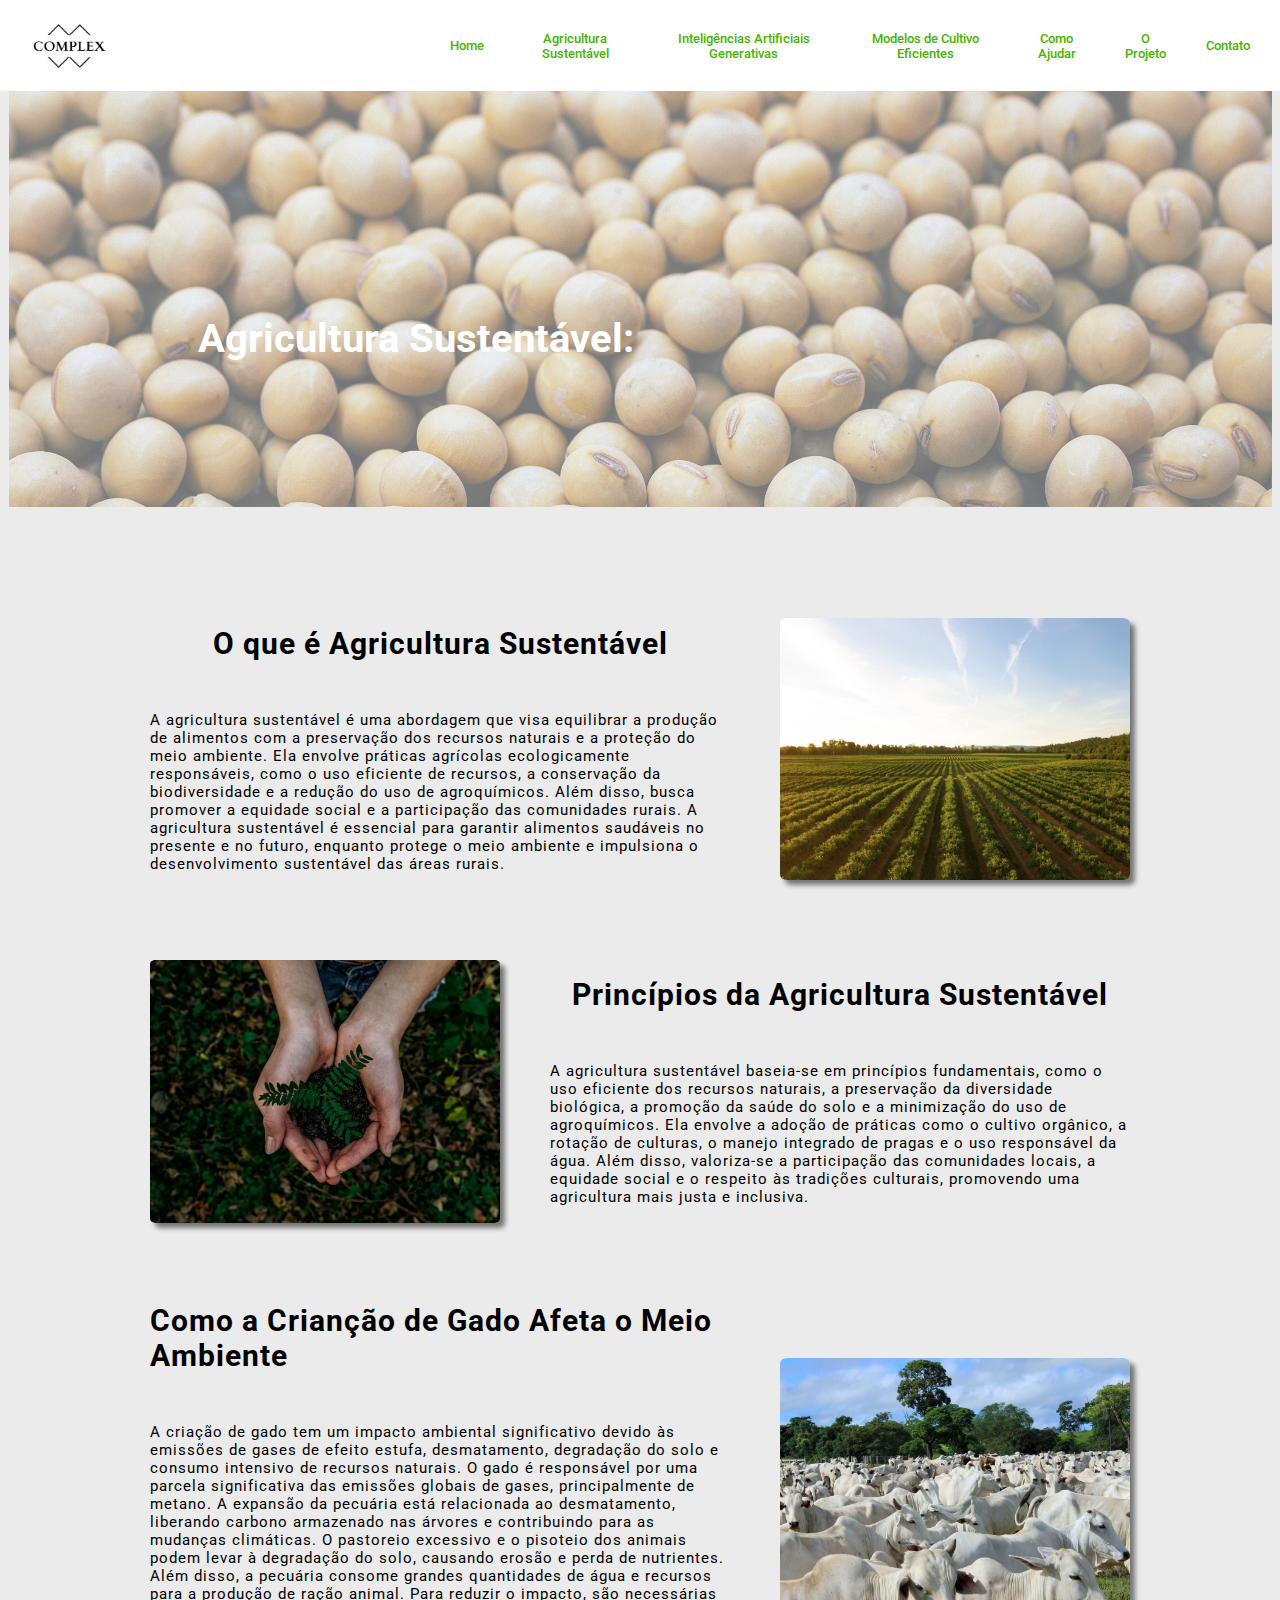
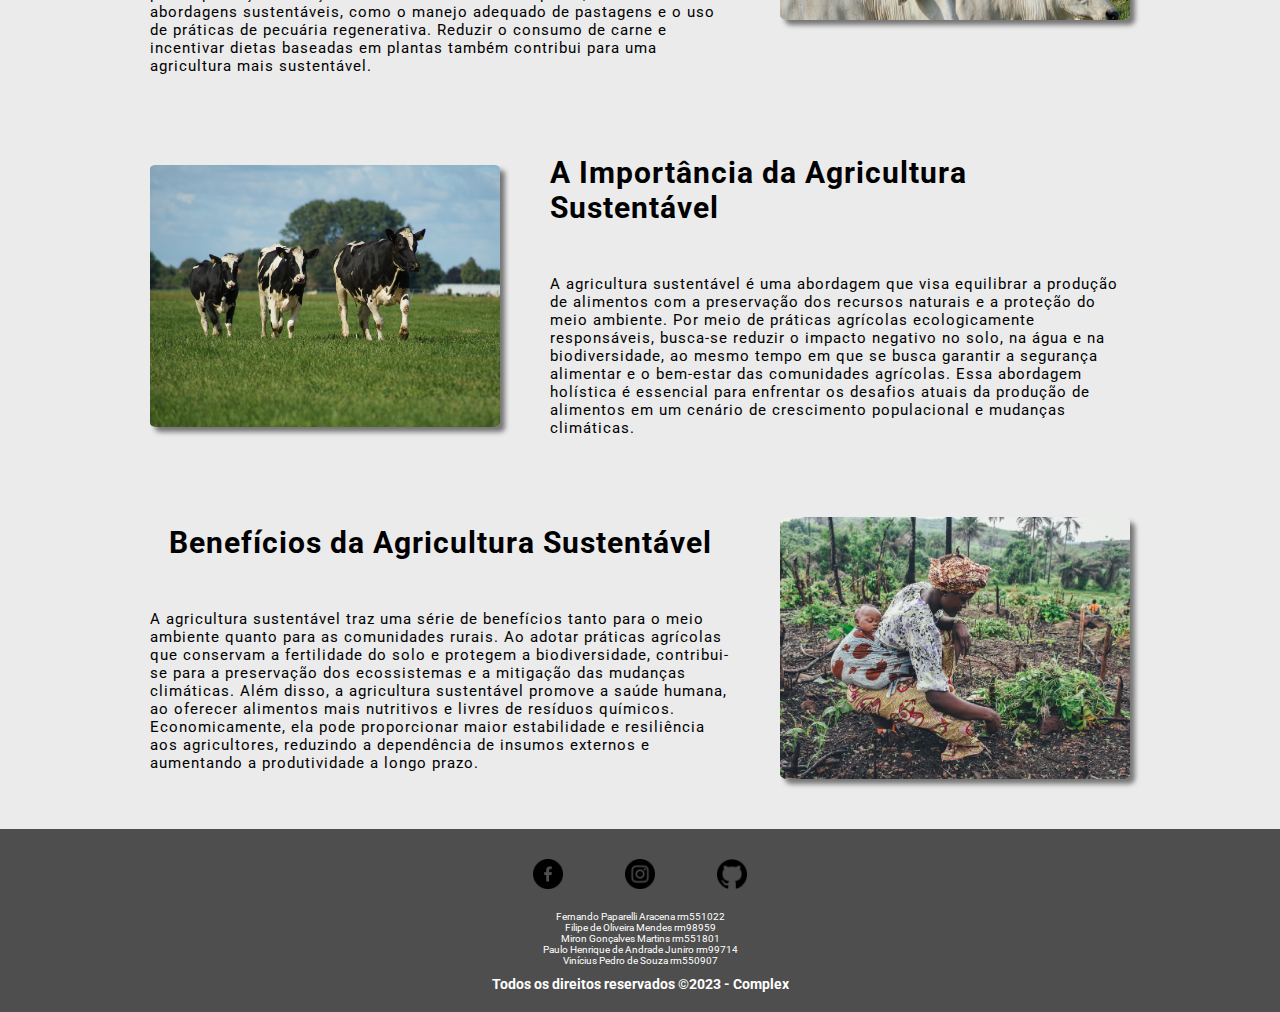
==== commit f067949f: "form adicionado" ====
--- a/pages/agricultura.html
+++ b/pages/agricultura.html
@@ -17,7 +17,7 @@
             <a href="./cultivo.html">Modelos de Cultivo Eficientes</a>
             <a href="./ajude.html">Como Ajudar</a>
             <a href="./projeto.html">O Projeto</a>
-            <a href="./contato.html">Contato</a>
+            <a href="./formulario.html">Contato</a>
         </nav>
     </header>
     <main class="conteudo-princial">
@@ -71,7 +71,7 @@
                 <nav class="social-media-nav">
                     <a href="https://www.facebook.com" target="_blank"><img src="../img/facebook.png" alt="Logo Facebook"></a>
                     <a href="https://www.instagram.com/complex.wrld/" target="_blank"><img src="../img/instagram.png" alt="Logo Instagra"></a>
-                    <a href="https://github.com/filipeomendes/GlobalSolution" target="_blank"><img src="../img/github.png" alt="Logo Github"></a>
+                    <a href="https://github.com/filipeomendes/GlobalSolution-RWD-1TDSPV" target="_blank"><img src="../img/github.png" alt="Logo Github"></a>
                 </nav>
             </div>
             <div class="membros">
--- a/css/style.css
+++ b/css/style.css
@@ -1,5 +1,6 @@
 @import url('https://fonts.googleapis.com/css2?family=Roboto&display=swap');
 @import url(./header.css);
+@import url(./form.css);
 
 *{
     margin: 0;
@@ -103,6 +104,7 @@
     display: flex;
     font-size: 2rem;
     max-width: 150rem;
+    margin-top: 2rem;
 }
 
 .conteudo-direito-div h2{
@@ -186,6 +188,88 @@
     }
 }
 
+@media (max-width: 1280px) {
+    .cabecalho img{
+        width: 8rem;
+        margin-right: 30rem;
+    }
+    
+    .cabecalho a{
+        margin-left: 1rem;
+        margin-right: 1rem;
+        font-size: 1.3rem;
+    }
+
+    .capa img{
+        margin-top: -1.3rem;
+        width: 126.3rem;
+    }
+
+    .conteudo-primario h1{
+        margin-top: -15%;
+        font-size: 4rem;
+    }
+
+    .conteudo-esquerdo img{
+        max-width: 35rem;
+    }
+
+    .conteudo-direito img{
+        max-width: 35rem;
+    }
+
+    .conteudo-esquerdo{
+        margin-top: 5rem;
+        margin-bottom: 5rem;
+        gap: 5rem;
+        letter-spacing: 1px;
+        width: 100%;
+        align-items: center;
+    }
+    
+    .conteudo-esquerdo-div h2{
+        font-size: 3rem;
+        justify-content: center;
+    }
+    
+    .conteudo-esquerdo-div p{
+        font-size: 1.5rem;
+    }
+
+    .conteudo-direito{
+        margin-top: 5rem;
+        margin-bottom: 5rem;
+        gap: 5rem;
+        letter-spacing: 1px;
+        width: 100%;
+        align-items: center;
+    }
+    
+    .conteudo-direito-div h2{
+        font-size: 3rem;
+        justify-content: center;
+    }
+    
+    .conteudo-direito-div p{
+        font-size: 1.5rem;
+    }
+
+    .social-media-nav img{
+        width: 3rem;
+        height: 3rem;
+    }
+    
+    .membros{
+        font-size: 1rem;
+    }
+    
+    .copyright{
+        margin-bottom: 0rem;
+        margin-top: 0rem;
+        font-size: 0.9rem;
+    }
+}
+
 @media (max-width: 820px) {
     
     .cabecalho{
@@ -289,4 +373,92 @@
         margin-top: 2rem;
         font-size: 0.9rem;
     }
+}
+
+@media (max-width: 390px) {
+    
+    .cabecalho{
+        position: static;
+    }
+
+    .cabecalho img{
+        margin-right: 0rem;
+        margin-bottom: 4rem;
+    }
+
+    .cabecalho nav{
+      flex-direction: column;
+      gap: 2rem;
+      width: 100%;
+    }
+    
+    .conteudo-primario h1{
+        display: flex;
+        font-size: 2rem;
+        height: auto;
+        margin-top: -20%;
+        margin-bottom: 20%;
+        margin-left: 5%;
+        max-width: 55%;
+    }
+
+    .capa img{
+        width: 39rem;
+
+    }
+
+    .conteudo-primario h1{
+        font-size: 2rem;
+        margin-left: 20px;
+        width: 500px;
+        top: 40%;
+    }
+    
+    .conteudo-esquerdo-div h2{
+        font-size: 3rem;
+        width: 390px;
+        margin-left: 2rem;
+        justify-content: center;
+    }
+    
+    .conteudo-esquerdo-div p{
+        font-size: 1.3rem;
+        margin-left: 3rem;
+        margin-right: 3rem;
+    }
+    
+    .conteudo-esquerdo img{
+        max-width: 30rem;
+    }
+    
+    .conteudo-direito-div h2{
+        font-size: 3rem;
+        width: 390px;
+        margin-left: 2rem;
+        justify-content: center;
+    }
+    
+    .conteudo-direito-div p{
+        font-size: 1.3rem;
+        margin-left: 3rem;
+        margin-right: 3rem;
+    }
+    
+    .conteudo-direito img{
+        max-width: 30rem;
+    }
+    
+    .social-media-nav img{
+        max-width: 8rem;
+    }
+    
+    .membros{
+        font-size: 1.2rem;
+    }
+    
+    .copyright{
+        margin-bottom: 2rem;
+        margin-top: 2rem;
+        font-size: 0.9rem;
+    }
 }